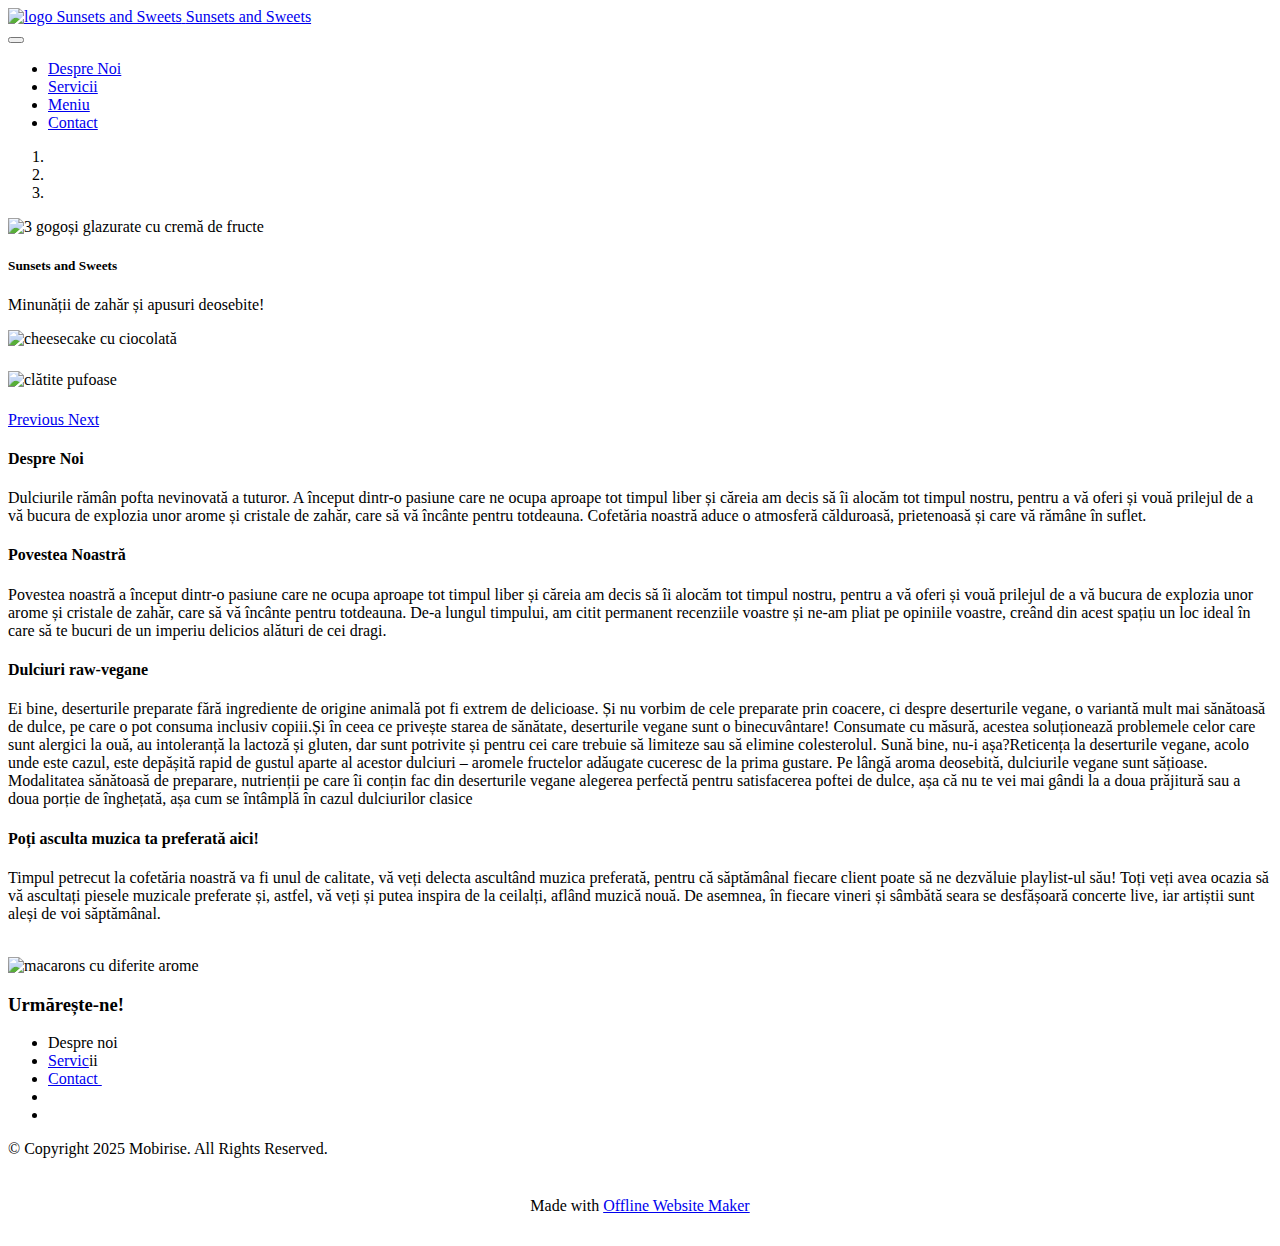
==== index.html @ 1d91d7eb "Add files via upload" ====
<!DOCTYPE html>
<html  >
<head>
  <!-- Site made with Mobirise Website Builder v5.7.4, https://mobirise.com -->
  <meta charset="UTF-8">
  <meta http-equiv="X-UA-Compatible" content="IE=edge">
  <meta name="generator" content="Mobirise v5.7.4, mobirise.com">
  <meta name="viewport" content="width=device-width, initial-scale=1, minimum-scale=1">
  <link rel="shortcut icon" href="assets/images/logo1-96x96.png" type="image/x-icon">
  <meta name="description" content="">
  
  
  <title>Despre noi</title>
  <link rel="stylesheet" href="assets/web/assets/mobirise-icons2/mobirise2.css">
  <link rel="stylesheet" href="assets/bootstrap/css/bootstrap.min.css">
  <link rel="stylesheet" href="assets/bootstrap/css/bootstrap-grid.min.css">
  <link rel="stylesheet" href="assets/bootstrap/css/bootstrap-reboot.min.css">
  <link rel="stylesheet" href="assets/dropdown/css/style.css">
  <link rel="stylesheet" href="assets/socicon/css/styles.css">
  <link rel="stylesheet" href="assets/theme/css/style.css">
  <link rel="preload" href="https://fonts.googleapis.com/css?family=Jost:100,200,300,400,500,600,700,800,900,100i,200i,300i,400i,500i,600i,700i,800i,900i&display=swap" as="style" onload="this.onload=null;this.rel='stylesheet'">
  <noscript><link rel="stylesheet" href="https://fonts.googleapis.com/css?family=Jost:100,200,300,400,500,600,700,800,900,100i,200i,300i,400i,500i,600i,700i,800i,900i&display=swap"></noscript>
  <link rel="preload" href="https://fonts.googleapis.com/css?family=Montserrat:100,200,300,400,500,600,700,800,900,100i,200i,300i,400i,500i,600i,700i,800i,900i&display=swap" as="style" onload="this.onload=null;this.rel='stylesheet'">
  <noscript><link rel="stylesheet" href="https://fonts.googleapis.com/css?family=Montserrat:100,200,300,400,500,600,700,800,900,100i,200i,300i,400i,500i,600i,700i,800i,900i&display=swap"></noscript>
  <link rel="preload" as="style" href="assets/mobirise/css/mbr-additional.css"><link rel="stylesheet" href="assets/mobirise/css/mbr-additional.css" type="text/css">

  
  
  
</head>
<body>
  
  <section data-bs-version="5.1" class="menu menu1 cid-ts4iaULDXA" once="menu" id="menu1-11">
    

    <nav class="navbar navbar-dropdown navbar-fixed-top navbar-expand-lg">
        <div class="container">
            <div class="navbar-brand">
                <span class="navbar-logo">
                    <a href="https://mobiri.se">
                        <img src="assets/images/logo1-96x96.png" alt="logo Sunsets and Sweets" style="height: 3rem;">
                    </a>
                </span>
                <span class="navbar-caption-wrap"><a class="navbar-caption text-black text-primary display-7" href="index.html">Sunsets and Sweets</a></span>
            </div>
            <button class="navbar-toggler" type="button" data-toggle="collapse" data-bs-toggle="collapse" data-target="#navbarSupportedContent" data-bs-target="#navbarSupportedContent" aria-controls="navbarNavAltMarkup" aria-expanded="false" aria-label="Toggle navigation">
                <div class="hamburger">
                    <span></span>
                    <span></span>
                    <span></span>
                    <span></span>
                </div>
            </button>
            <div class="collapse navbar-collapse" id="navbarSupportedContent">
                <ul class="navbar-nav nav-dropdown nav-right" data-app-modern-menu="true"><li class="nav-item"><a class="nav-link link text-black text-primary display-4" href="index.html">Despre Noi</a></li><li class="nav-item"><a class="nav-link link text-black text-primary display-4" href="page1.html">
                            Servicii</a></li>
                    <li class="nav-item"><a class="nav-link link text-black text-primary display-4" href="page2.html">Meniu</a>
                    </li><li class="nav-item"><a class="nav-link link text-black text-primary display-4" href="page3.html">Contact</a></li></ul>
                
                
            </div>
        </div>
    </nav>
</section>

<section data-bs-version="5.1" class="slider1 cid-ts3F5B920B" id="slider1-v">
    
    <div class="carousel slide" id="tsrfM731fV" data-interval="5000" data-bs-interval="5000">
        <ol class="carousel-indicators">
            <li data-slide-to="0" data-bs-slide-to="0" class="active" data-target="#tsrfM731fV" data-bs-target="#tsrfM731fV"></li>
            <li data-slide-to="1" data-bs-slide-to="1" data-target="#tsrfM731fV" data-bs-target="#tsrfM731fV"></li>
            <li data-slide-to="2" data-bs-slide-to="2" data-target="#tsrfM731fV" data-bs-target="#tsrfM731fV"></li>
        </ol>
        <div class="carousel-inner">
            <div class="carousel-item slider-image item active">
                <div class="item-wrapper">
                    <img class="d-block w-100" src="assets/images/delicious-donuts-1000x666.jpg" alt="3 gogoși glazurate cu cremă de fructe">
                    
                    <div class="carousel-caption">
                        <h5 class="mbr-section-subtitle mbr-fonts-style display-1">
                            <strong>Sunsets and Sweets</strong></h5>
                        <p class="mbr-section-text mbr-fonts-style display-7">Minunății de zahăr și apusuri deosebite!</p>
                    </div>
                </div>
            </div>
            <div class="carousel-item slider-image item">
                <div class="item-wrapper">
                    <img class="d-block w-100" src="assets/images/blur-cake-chocolate-1000x667.jpg" alt="cheesecake cu ciocolată">
                    
                    <div class="carousel-caption">
                        <h5 class="mbr-section-subtitle mbr-fonts-style display-5"></h5>
                        <p class="mbr-section-text mbr-fonts-style display-7"></p>
                    </div>
                </div>
            </div>
            <div class="carousel-item slider-image item">
                <div class="item-wrapper">
                    <img class="d-block w-100" src="assets/images/fluffy-1000x666.jpg" alt="clătite pufoase">
                    
                    <div class="carousel-caption">
                        <h5 class="mbr-section-subtitle mbr-fonts-style display-5"></h5>
                        <p class="mbr-section-text mbr-fonts-style display-7"></p>
                    </div>
                </div>
            </div>
        </div>
        <a class="carousel-control carousel-control-prev" role="button" data-slide="prev" data-bs-slide="prev" href="#tsrfM731fV">
            <span class="mobi-mbri mobi-mbri-arrow-prev" aria-hidden="true"></span>
            <span class="sr-only visually-hidden">Previous</span>
        </a>
        <a class="carousel-control carousel-control-next" role="button" data-slide="next" data-bs-slide="next" href="#tsrfM731fV">
            <span class="mobi-mbri mobi-mbri-arrow-next" aria-hidden="true"></span>
            <span class="sr-only visually-hidden">Next</span>
        </a>
    </div>
</section>

<section data-bs-version="5.1" class="content5 cid-trMrLpFaaz" id="content5-d">
    
    <div class="container">
        <div class="row justify-content-center">
            <div class="col-md-12 col-lg-10">
                
                <h4 class="mbr-section-subtitle mbr-fonts-style mb-4 display-2">Despre Noi</h4>
                <p class="mbr-text mbr-fonts-style display-7">Dulciurile rămân pofta nevinovată a tuturor. A început dintr-o pasiune care ne ocupa aproape tot timpul liber și căreia am decis să îi alocăm tot timpul nostru, pentru a vă oferi și vouă prilejul de a vă bucura de explozia unor arome și cristale de zahăr, care să vă încânte pentru totdeauna. Cofetăria noastră aduce o atmosferă călduroasă, prietenoasă și care vă rămâne în suflet.</p>
            </div>
        </div>
    </div>
</section>

<section data-bs-version="5.1" class="content5 cid-trMrMRvCfB" id="content5-e">
    
    <div class="container">
        <div class="row justify-content-center">
            <div class="col-md-12 col-lg-10">
                
                <h4 class="mbr-section-subtitle mbr-fonts-style mb-4 display-2">
                    Povestea Noastră</h4>
                <p class="mbr-text mbr-fonts-style display-7">Povestea noastră a început dintr-o pasiune care ne ocupa aproape tot timpul liber și căreia am decis să îi alocăm tot timpul nostru, pentru a vă oferi și vouă prilejul de a vă bucura de explozia unor arome și cristale de zahăr, care să vă încânte pentru totdeauna. De-a lungul timpului, am citit permanent recenziile voastre și ne-am pliat pe opiniile voastre, creând din acest spațiu un loc ideal în care să te bucuri de un imperiu delicios alături de cei dragi.</p>
            </div>
        </div>
    </div>
</section>

<section data-bs-version="5.1" class="content5 cid-trMth7dslS" id="content5-p">
    
    <div class="container">
        <div class="row justify-content-center">
            <div class="col-md-12 col-lg-10">
                
                <h4 class="mbr-section-subtitle mbr-fonts-style mb-4 display-2">
                    Dulciuri raw-vegane</h4>
                <p class="mbr-text mbr-fonts-style display-7">Ei bine, deserturile preparate fără ingrediente de origine animală pot fi extrem de delicioase. Și nu vorbim de cele preparate prin coacere, ci despre deserturile vegane, o variantă mult mai sănătoasă de dulce, pe care o pot consuma inclusiv copiii.Și în ceea ce privește starea de sănătate, deserturile vegane sunt o binecuvântare! Consumate cu măsură, acestea soluționează problemele celor care sunt alergici la ouă, au intoleranță la lactoză și gluten, dar sunt potrivite și pentru cei care trebuie să limiteze sau să elimine colesterolul. Sună bine, nu-i așa?Reticența la deserturile vegane, acolo unde este cazul, este depășită rapid de gustul aparte al acestor dulciuri – aromele fructelor adăugate cuceresc de la prima gustare. Pe lângă aroma deosebită, dulciurile vegane sunt sățioase. Modalitatea sănătoasă de preparare, nutrienții pe care îi conțin fac din deserturile vegane alegerea perfectă pentru satisfacerea poftei de dulce, așa că nu te vei mai gândi la a doua prăjitură sau a doua porție de înghețată, așa cum se întâmplă în cazul dulciurilor clasice</p>
            </div>
        </div>
    </div>
</section>

<section data-bs-version="5.1" class="content5 cid-trMtKQOLe1" id="content5-q">
    
    <div class="container">
        <div class="row justify-content-center">
            <div class="col-md-12 col-lg-10">
                
                <h4 class="mbr-section-subtitle mbr-fonts-style mb-4 display-2">
                    Poți asculta muzica ta preferată aici!</h4>
                <p class="mbr-text mbr-fonts-style display-7">Timpul petrecut la cofetăria noastră va fi unul de calitate, vă veți delecta ascultând muzica preferată, pentru că săptămânal fiecare client poate să ne dezvăluie playlist-ul său! Toți veți avea ocazia să vă ascultați piesele muzicale preferate și, astfel, vă veți și putea inspira de la ceilalți, aflând muzică nouă. De asemnea, în fiecare vineri și sâmbătă seara se desfășoară concerte live, iar artiștii sunt aleși de voi săptămânal.
<br>
<br></p>
            </div>
        </div>
    </div>
</section>

<section data-bs-version="5.1" class="image3 cid-trMrQrMtg1" id="image3-f">
    

    
    

    <div class="container">
        <div class="row justify-content-center">
            <div class="col-12 col-lg-10">
                <div class="image-wrapper">
                    <img src="assets/images/mbr.jpg" alt="macarons cu diferite arome ">
                    <p class="mbr-description mbr-fonts-style mt-2 align-center display-4"></p>
                </div>
            </div>
        </div>
    </div>
</section>

<section data-bs-version="5.1" class="share3 cid-trMpOIregk" id="share3-5">
    
     
    
    
    

    <div class="container">
        <div class="media-container-row">
            <div class="col-12">
                <h3 class="mbr-section-title align-center mb-3 mbr-fonts-style display-5">
                    <strong>Urmărește-ne!</strong>
                </h3>
                <div class="social-list align-center">
                   
                    <a class="iconfont-wrapper bg-facebook m-2 " target="_blank" href="https://mobiri.se">
                            <span class="socicon-facebook socicon"></span>
                        </a>
                        <a class="iconfont-wrapper bg-twitter m-2" href="https://mobiri.se" target="_blank">
                            <span class="socicon-twitter socicon"></span>
                        </a>
                        <a class="iconfont-wrapper bg-instagram m-2" href="https://mobiri.se" target="_blank">
                            <span class="socicon-instagram socicon"></span>
                        </a>
                        
                        
                        
                        
                        
                        
                        
                        
                </div>
            </div>
        </div>
    </div>
</section>

<section data-bs-version="5.1" class="footer3 cid-trMpQEcaLB" once="footers" id="footer3-6">

    

    

    <div class="container">
        <div class="media-container-row align-center mbr-white">
            <div class="row row-links">
                <ul class="foot-menu">
                    
                    
                    
                    
                    
                <li class="foot-menu-item mbr-fonts-style display-7">Despre noi</li><li class="foot-menu-item mbr-fonts-style display-7">
                        <a class="text-white" href="#" target="_blank">Servic</a>ii</li><li class="foot-menu-item mbr-fonts-style display-7">
                        <a class="text-white" href="#" target="_blank">Contact&nbsp;</a></li><li class="foot-menu-item mbr-fonts-style display-7"></li><li class="foot-menu-item mbr-fonts-style display-7"></li></ul>
            </div>
            <div class="row social-row">
                <div class="social-list align-right pb-2">
                    
                    
                    
                    
                    
                    
                <div class="soc-item">
                        <a href="https://twitter.com/mobirise" target="_blank">
                            <span class="socicon-twitter socicon mbr-iconfont mbr-iconfont-social"></span>
                        </a>
                    </div><div class="soc-item">
                        <a href="https://www.facebook.com/" target="_blank">
                            <span class="mbr-iconfont mbr-iconfont-social socicon-facebook socicon"></span>
                        </a>
                    </div><div class="soc-item">
                        <a href="https://www.youtube.com/" target="_blank">
                            <span class="mbr-iconfont mbr-iconfont-social socicon-youtube socicon"></span>
                        </a>
                    </div><div class="soc-item">
                        <a href="https://instagram.com/" target="_blank">
                            <span class="mbr-iconfont mbr-iconfont-social socicon-instagram socicon"></span>
                        </a>
                    </div><div class="soc-item">
                        <a href="https://plus.google.com/" target="_blank">
                            <span class="mbr-iconfont mbr-iconfont-social socicon-googleplus socicon"></span>
                        </a>
                    </div><div class="soc-item">
                        <a href="https://www.behance.net/" target="_blank">
                            <span class="mbr-iconfont mbr-iconfont-social socicon-behance socicon"></span>
                        </a>
                    </div></div>
            </div>
            <div class="row row-copirayt">
                <p class="mbr-text mb-0 mbr-fonts-style mbr-white align-center display-7">
                    © Copyright 2025 Mobirise. All Rights Reserved.
                </p>
            </div>
        </div>
    </div>
</section><section class="display-7" style="padding: 0;align-items: center;justify-content: center;flex-wrap: wrap;    align-content: center;display: flex;position: relative;height: 4rem;"><a href="https://mobiri.se/2928227" style="flex: 1 1;height: 4rem;position: absolute;width: 100%;z-index: 1;"><img alt="" style="height: 4rem;" src="[data-uri]"></a><p style="margin: 0;text-align: center;" class="display-7">Made with &#8204;</p><a style="z-index:1" href="https://mobirise.com/offline-website-builder.html">Offline Website Maker</a></section><script src="assets/bootstrap/js/bootstrap.bundle.min.js"></script>  <script src="assets/smoothscroll/smooth-scroll.js"></script>  <script src="assets/ytplayer/index.js"></script>  <script src="assets/dropdown/js/navbar-dropdown.js"></script>  <script src="assets/theme/js/script.js"></script>  
  
  
</body>
</html>
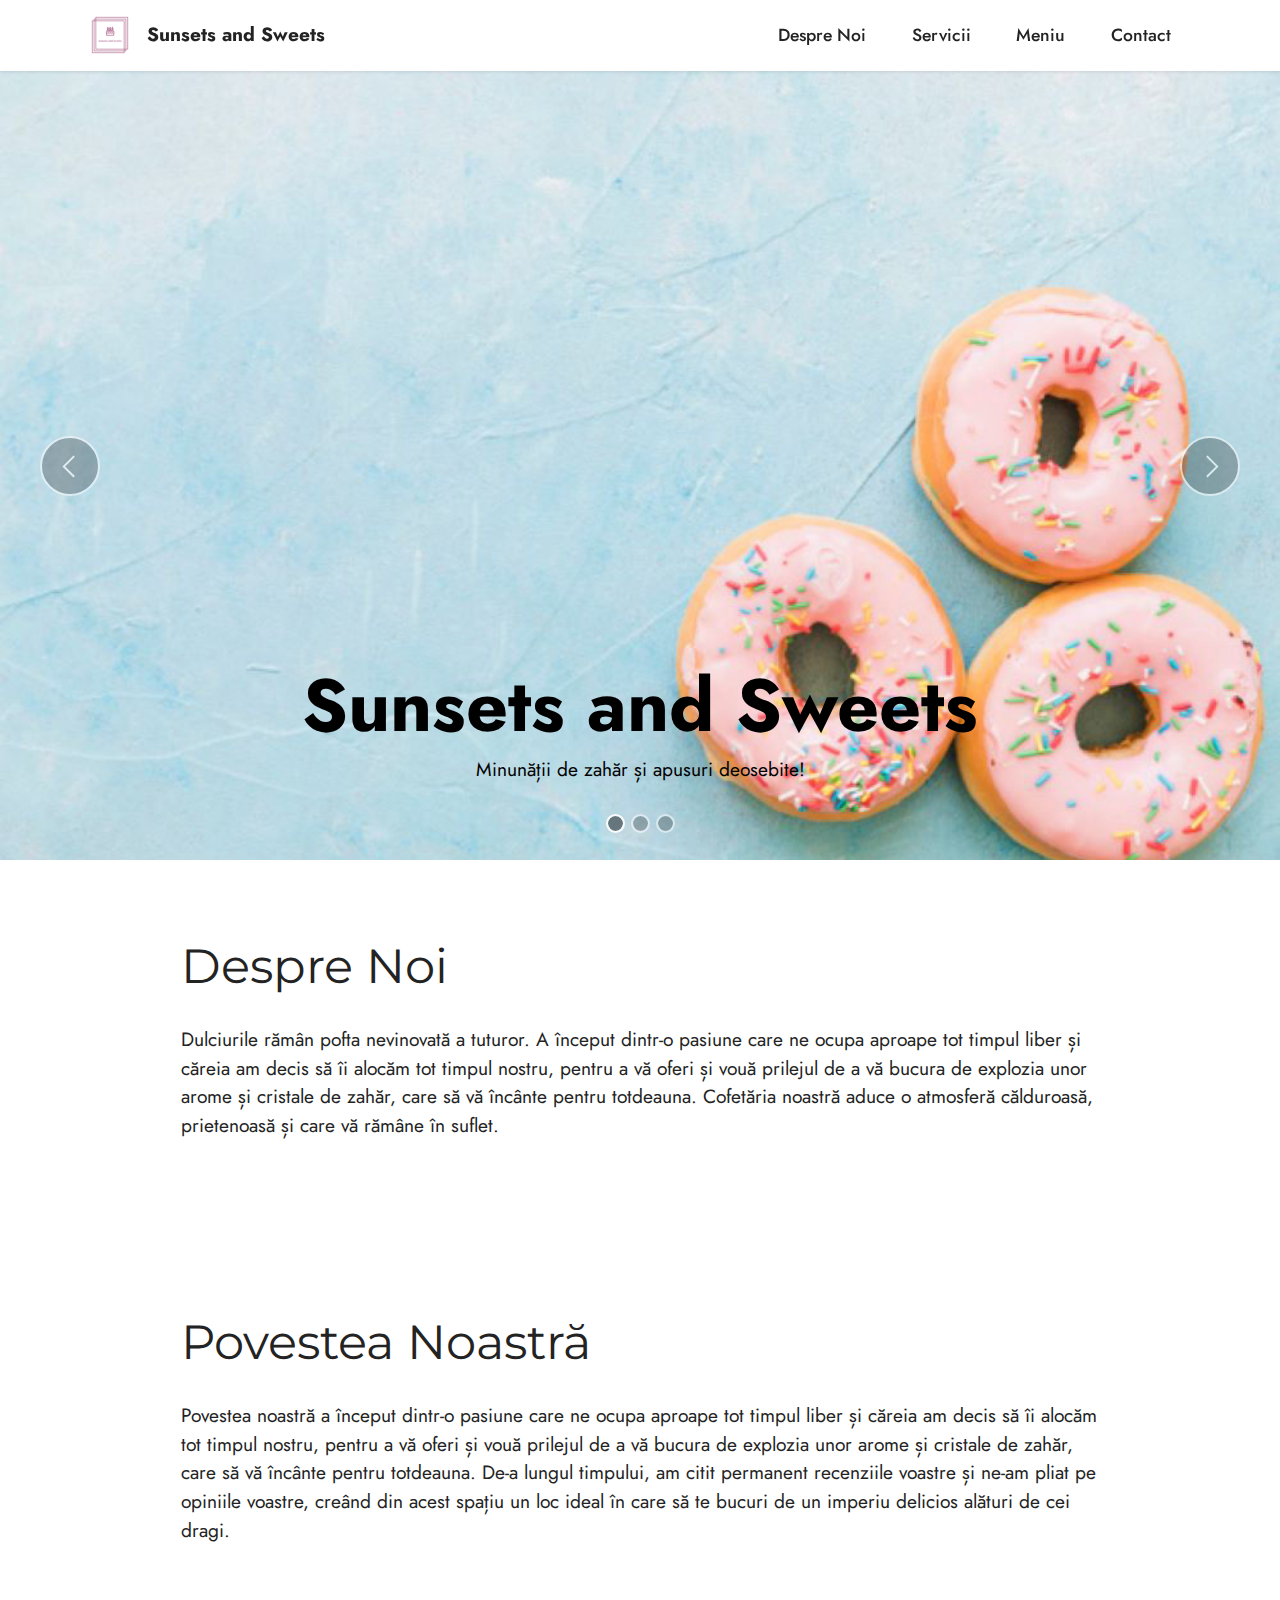
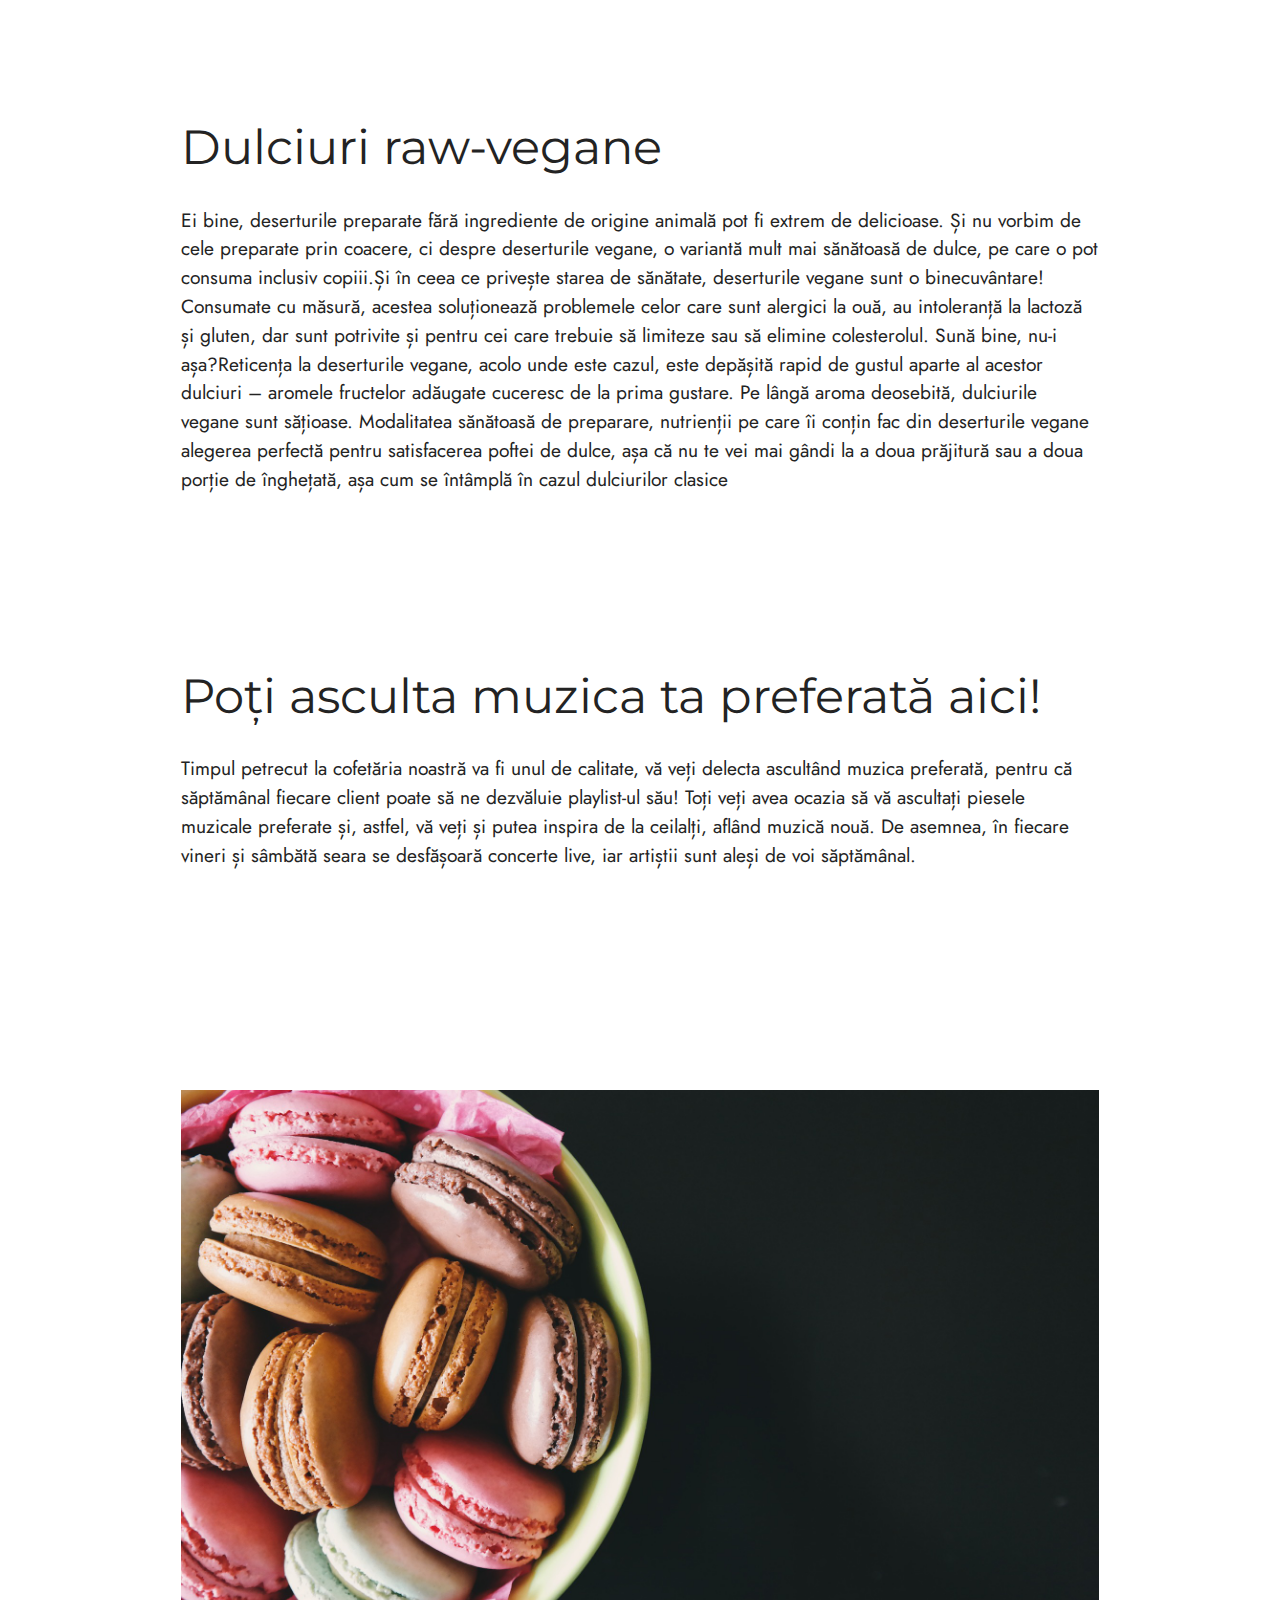
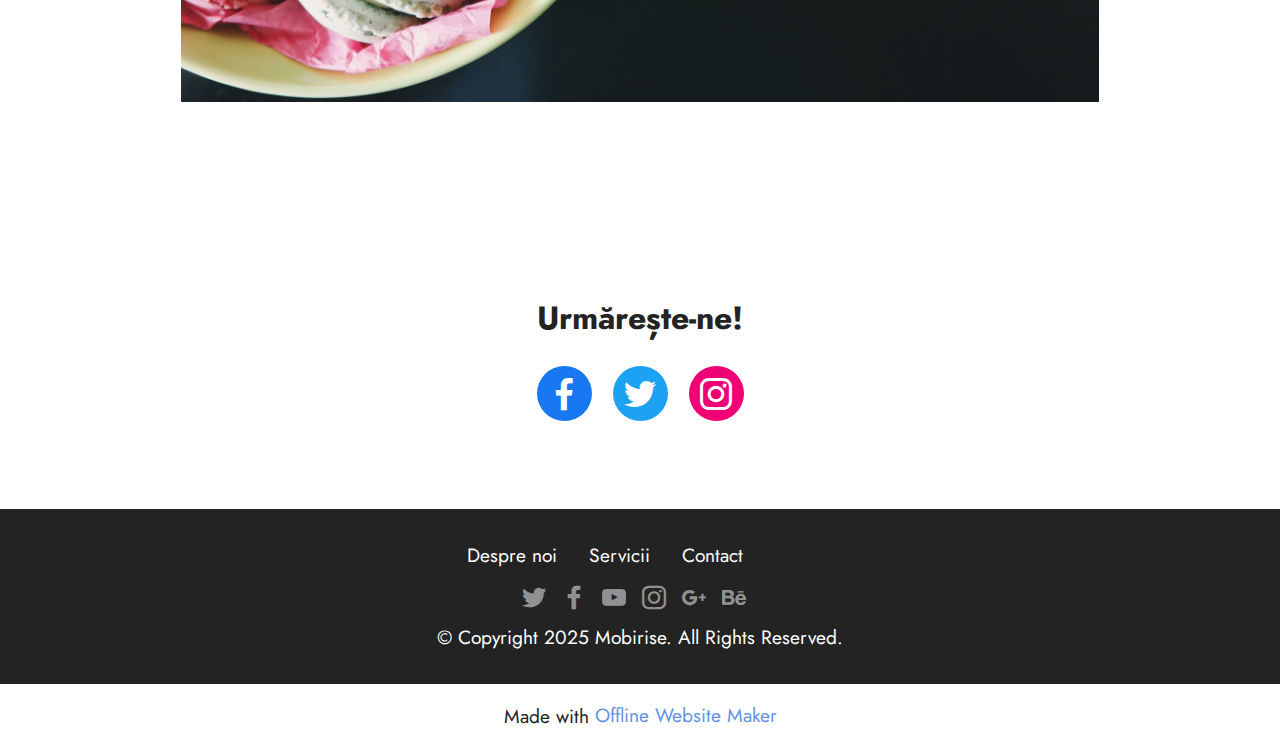
==== commit cb42518a: "Add files via upload" ====
--- a/index.html
+++ b/index.html
@@ -1,5 +1,5 @@
 <!DOCTYPE html>
-<html  >
+<html lang="ro"  >
 <head>
   <!-- Site made with Mobirise Website Builder v5.7.4, https://mobirise.com -->
   <meta charset="UTF-8">
--- a/assets/web/assets/mobirise-icons2/mobirise2.css
+++ b/assets/web/assets/mobirise-icons2/mobirise2.css
@@ -0,0 +1,498 @@
+@font-face {
+  font-family: 'Moririse2';
+  font-display: swap;
+  src:  url('mobirise2.eot?f2bix4');
+  src:  url('mobirise2.eot?f2bix4#iefix') format('embedded-opentype'),
+    url('mobirise2.ttf?f2bix4') format('truetype'),
+    url('mobirise2.woff?f2bix4') format('woff'),
+    url('mobirise2.svg?f2bix4#mobirise2') format('svg');
+  font-weight: normal;
+  font-style: normal;
+}
+
+[class^="mobi-"], [class*=" mobi-"] {
+  /* use !important to prevent issues with browser extensions that change fonts */
+  font-family: 'Moririse2' !important;
+  speak: none;
+  font-style: normal;
+  font-weight: normal;
+  font-variant: normal;
+  text-transform: none;
+  line-height: 1;
+
+  /* Better Font Rendering =========== */
+  -webkit-font-smoothing: antialiased;
+  -moz-osx-font-smoothing: grayscale;
+}
+
+.mobi-mbri-add-submenu:before {
+  content: "\e900";
+}
+.mobi-mbri-alert:before {
+  content: "\e901";
+}
+.mobi-mbri-align-center:before {
+  content: "\e902";
+}
+.mobi-mbri-align-justify:before {
+  content: "\e903";
+}
+.mobi-mbri-align-left:before {
+  content: "\e904";
+}
+.mobi-mbri-align-right:before {
+  content: "\e905";
+}
+.mobi-mbri-android:before {
+  content: "\e906";
+}
+.mobi-mbri-apple:before {
+  content: "\e907";
+}
+.mobi-mbri-arrow-down:before {
+  content: "\e908";
+}
+.mobi-mbri-arrow-next:before {
+  content: "\e909";
+}
+.mobi-mbri-arrow-prev:before {
+  content: "\e90a";
+}
+.mobi-mbri-arrow-up:before {
+  content: "\e90b";
+}
+.mobi-mbri-bold:before {
+  content: "\e90c";
+}
+.mobi-mbri-bookmark:before {
+  content: "\e90d";
+}
+.mobi-mbri-bootstrap:before {
+  content: "\e90e";
+}
+.mobi-mbri-briefcase:before {
+  content: "\e90f";
+}
+.mobi-mbri-browse:before {
+  content: "\e910";
+}
+.mobi-mbri-bulleted-list:before {
+  content: "\e911";
+}
+.mobi-mbri-calendar:before {
+  content: "\e912";
+}
+.mobi-mbri-camera:before {
+  content: "\e913";
+}
+.mobi-mbri-cart-add:before {
+  content: "\e914";
+}
+.mobi-mbri-cart-full:before {
+  content: "\e915";
+}
+.mobi-mbri-cash:before {
+  content: "\e916";
+}
+.mobi-mbri-change-style:before {
+  content: "\e917";
+}
+.mobi-mbri-chat:before {
+  content: "\e918";
+}
+.mobi-mbri-clock:before {
+  content: "\e919";
+}
+.mobi-mbri-close:before {
+  content: "\e91a";
+}
+.mobi-mbri-cloud:before {
+  content: "\e91b";
+}
+.mobi-mbri-code:before {
+  content: "\e91c";
+}
+.mobi-mbri-contact-form:before {
+  content: "\e91d";
+}
+.mobi-mbri-credit-card:before {
+  content: "\e91e";
+}
+.mobi-mbri-cursor-click:before {
+  content: "\e91f";
+}
+.mobi-mbri-cust-feedback:before {
+  content: "\e920";
+}
+.mobi-mbri-database:before {
+  content: "\e921";
+}
+.mobi-mbri-delivery:before {
+  content: "\e922";
+}
+.mobi-mbri-desktop:before {
+  content: "\e923";
+}
+.mobi-mbri-devices:before {
+  content: "\e924";
+}
+.mobi-mbri-down:before {
+  content: "\e925";
+}
+.mobi-mbri-download-2:before {
+  content: "\e926";
+}
+.mobi-mbri-download:before {
+  content: "\e927";
+}
+.mobi-mbri-drag-n-drop-2:before {
+  content: "\e928";
+}
+.mobi-mbri-drag-n-drop:before {
+  content: "\e929";
+}
+.mobi-mbri-edit-2:before {
+  content: "\e92a";
+}
+.mobi-mbri-edit:before {
+  content: "\e92b";
+}
+.mobi-mbri-error:before {
+  content: "\e92c";
+}
+.mobi-mbri-extension:before {
+  content: "\e92d";
+}
+.mobi-mbri-features:before {
+  content: "\e92e";
+}
+.mobi-mbri-file:before {
+  content: "\e92f";
+}
+.mobi-mbri-flag:before {
+  content: "\e930";
+}
+.mobi-mbri-folder:before {
+  content: "\e931";
+}
+.mobi-mbri-gift:before {
+  content: "\e932";
+}
+.mobi-mbri-github:before {
+  content: "\e933";
+}
+.mobi-mbri-globe-2:before {
+  content: "\e934";
+}
+.mobi-mbri-globe:before {
+  content: "\e935";
+}
+.mobi-mbri-growing-chart:before {
+  content: "\e936";
+}
+.mobi-mbri-hearth:before {
+  content: "\e937";
+}
+.mobi-mbri-help:before {
+  content: "\e938";
+}
+.mobi-mbri-home:before {
+  content: "\e939";
+}
+.mobi-mbri-hot-cup:before {
+  content: "\e93a";
+}
+.mobi-mbri-idea:before {
+  content: "\e93b";
+}
+.mobi-mbri-image-gallery:before {
+  content: "\e93c";
+}
+.mobi-mbri-image-slider:before {
+  content: "\e93d";
+}
+.mobi-mbri-info:before {
+  content: "\e93e";
+}
+.mobi-mbri-italic:before {
+  content: "\e93f";
+}
+.mobi-mbri-key:before {
+  content: "\e940";
+}
+.mobi-mbri-laptop:before {
+  content: "\e941";
+}
+.mobi-mbri-layers:before {
+  content: "\e942";
+}
+.mobi-mbri-left-right:before {
+  content: "\e943";
+}
+.mobi-mbri-left:before {
+  content: "\e944";
+}
+.mobi-mbri-letter:before {
+  content: "\e945";
+}
+.mobi-mbri-like:before {
+  content: "\e946";
+}
+.mobi-mbri-link:before {
+  content: "\e947";
+}
+.mobi-mbri-lock:before {
+  content: "\e948";
+}
+.mobi-mbri-login:before {
+  content: "\e949";
+}
+.mobi-mbri-logout:before {
+  content: "\e94a";
+}
+.mobi-mbri-magic-stick:before {
+  content: "\e94b";
+}
+.mobi-mbri-map-pin:before {
+  content: "\e94c";
+}
+.mobi-mbri-menu:before {
+  content: "\e94d";
+}
+.mobi-mbri-mobile-2:before {
+  content: "\e94e";
+}
+.mobi-mbri-mobile-horizontal:before {
+  content: "\e94f";
+}
+.mobi-mbri-mobile:before {
+  content: "\e950";
+}
+.mobi-mbri-mobirise:before {
+  content: "\e951";
+}
+.mobi-mbri-more-horizontal:before {
+  content: "\e952";
+}
+.mobi-mbri-more-vertical:before {
+  content: "\e953";
+}
+.mobi-mbri-music:before {
+  content: "\e954";
+}
+.mobi-mbri-new-file:before {
+  content: "\e955";
+}
+.mobi-mbri-numbered-list:before {
+  content: "\e956";
+}
+.mobi-mbri-opened-folder:before {
+  content: "\e957";
+}
+.mobi-mbri-pages:before {
+  content: "\e958";
+}
+.mobi-mbri-paper-plane:before {
+  content: "\e959";
+}
+.mobi-mbri-paperclip:before {
+  content: "\e95a";
+}
+.mobi-mbri-phone:before {
+  content: "\e95b";
+}
+.mobi-mbri-photo:before {
+  content: "\e95c";
+}
+.mobi-mbri-photos:before {
+  content: "\e95d";
+}
+.mobi-mbri-pin:before {
+  content: "\e95e";
+}
+.mobi-mbri-play:before {
+  content: "\e95f";
+}
+.mobi-mbri-plus:before {
+  content: "\e960";
+}
+.mobi-mbri-preview:before {
+  content: "\e961";
+}
+.mobi-mbri-print:before {
+  content: "\e962";
+}
+.mobi-mbri-protect:before {
+  content: "\e963";
+}
+.mobi-mbri-question:before {
+  content: "\e964";
+}
+.mobi-mbri-quote-left:before {
+  content: "\e965";
+}
+.mobi-mbri-quote-right:before {
+  content: "\e966";
+}
+.mobi-mbri-redo:before {
+  content: "\e967";
+}
+.mobi-mbri-refresh:before {
+  content: "\e968";
+}
+.mobi-mbri-responsive-2:before {
+  content: "\e969";
+}
+.mobi-mbri-responsive:before {
+  content: "\e96a";
+}
+.mobi-mbri-right:before {
+  content: "\e96b";
+}
+.mobi-mbri-rocket:before {
+  content: "\e96c";
+}
+.mobi-mbri-sad-face:before {
+  content: "\e96d";
+}
+.mobi-mbri-sale:before {
+  content: "\e96e";
+}
+.mobi-mbri-save:before {
+  content: "\e96f";
+}
+.mobi-mbri-search:before {
+  content: "\e970";
+}
+.mobi-mbri-setting-2:before {
+  content: "\e971";
+}
+.mobi-mbri-setting-3:before {
+  content: "\e972";
+}
+.mobi-mbri-setting:before {
+  content: "\e973";
+}
+.mobi-mbri-share:before {
+  content: "\e974";
+}
+.mobi-mbri-shopping-bag:before {
+  content: "\e975";
+}
+.mobi-mbri-shopping-basket:before {
+  content: "\e976";
+}
+.mobi-mbri-shopping-cart:before {
+  content: "\e977";
+}
+.mobi-mbri-sites:before {
+  content: "\e978";
+}
+.mobi-mbri-smile-face:before {
+  content: "\e979";
+}
+.mobi-mbri-speed:before {
+  content: "\e97a";
+}
+.mobi-mbri-star:before {
+  content: "\e97b";
+}
+.mobi-mbri-success:before {
+  content: "\e97c";
+}
+.mobi-mbri-sun:before {
+  content: "\e97d";
+}
+.mobi-mbri-sun2:before {
+  content: "\e97e";
+}
+.mobi-mbri-tablet-vertical:before {
+  content: "\e97f";
+}
+.mobi-mbri-tablet:before {
+  content: "\e980";
+}
+.mobi-mbri-target:before {
+  content: "\e981";
+}
+.mobi-mbri-timer:before {
+  content: "\e982";
+}
+.mobi-mbri-to-ftp:before {
+  content: "\e983";
+}
+.mobi-mbri-to-local-drive:before {
+  content: "\e984";
+}
+.mobi-mbri-touch-swipe:before {
+  content: "\e985";
+}
+.mobi-mbri-touch:before {
+  content: "\e986";
+}
+.mobi-mbri-trash:before {
+  content: "\e987";
+}
+.mobi-mbri-underline:before {
+  content: "\e988";
+}
+.mobi-mbri-undo:before {
+  content: "\e989";
+}
+.mobi-mbri-unlink:before {
+  content: "\e98a";
+}
+.mobi-mbri-unlock:before {
+  content: "\e98b";
+}
+.mobi-mbri-up-down:before {
+  content: "\e98c";
+}
+.mobi-mbri-up:before {
+  content: "\e98d";
+}
+.mobi-mbri-update:before {
+  content: "\e98e";
+}
+.mobi-mbri-upload-2:before {
+  content: "\e98f";
+}
+.mobi-mbri-upload:before {
+  content: "\e990";
+}
+.mobi-mbri-user-2:before {
+  content: "\e991";
+}
+.mobi-mbri-user:before {
+  content: "\e992";
+}
+.mobi-mbri-users:before {
+  content: "\e993";
+}
+.mobi-mbri-video-play:before {
+  content: "\e994";
+}
+.mobi-mbri-video:before {
+  content: "\e995";
+}
+.mobi-mbri-watch:before {
+  content: "\e996";
+}
+.mobi-mbri-website-theme-2:before {
+  content: "\e997";
+}
+.mobi-mbri-website-theme:before {
+  content: "\e998";
+}
+.mobi-mbri-wifi:before {
+  content: "\e999";
+}
+.mobi-mbri-windows:before {
+  content: "\e99a";
+}
+.mobi-mbri-zoom-in:before {
+  content: "\e99b";
+}
+.mobi-mbri-zoom-out:before {
+  content: "\e99c";
+}
--- a/assets/dropdown/css/style.css
+++ b/assets/dropdown/css/style.css
@@ -0,0 +1,265 @@
+.navbar-dropdown {
+  left: 0;
+  padding: 0;
+  position: absolute;
+  right: 0;
+  top: 0;
+  transition: all 0.45s ease;
+  z-index: 1030;
+  background: #282828; }
+  .navbar-dropdown .navbar-logo {
+    margin-right: 0.8rem;
+    transition: margin 0.3s ease-in-out;
+    vertical-align: middle; }
+    .navbar-dropdown .navbar-logo img {
+      height: 3.125rem;
+      transition: all 0.3s ease-in-out; }
+    .navbar-dropdown .navbar-logo.mbr-iconfont {
+      font-size: 3.125rem;
+      line-height: 3.125rem; }
+  .navbar-dropdown .navbar-caption {
+    font-weight: 700;
+    white-space: normal;
+    vertical-align: -4px;
+    line-height: 3.125rem !important; }
+    .navbar-dropdown .navbar-caption, .navbar-dropdown .navbar-caption:hover {
+      color: inherit;
+      text-decoration: none; }
+  .navbar-dropdown .mbr-iconfont + .navbar-caption {
+    vertical-align: -1px; }
+  .navbar-dropdown.navbar-fixed-top {
+    position: fixed; }
+  .navbar-dropdown .navbar-brand span {
+    vertical-align: -4px; }
+  .navbar-dropdown.bg-color.transparent {
+    background: none; }
+  .navbar-dropdown.navbar-short .navbar-brand {
+    padding: 0.625rem 0; }
+    .navbar-dropdown.navbar-short .navbar-brand span {
+      vertical-align: -1px; }
+  .navbar-dropdown.navbar-short .navbar-caption {
+    line-height: 2.375rem !important;
+    vertical-align: -2px; }
+  .navbar-dropdown.navbar-short .navbar-logo {
+    margin-right: 0.5rem; }
+    .navbar-dropdown.navbar-short .navbar-logo img {
+      height: 2.375rem; }
+    .navbar-dropdown.navbar-short .navbar-logo.mbr-iconfont {
+      font-size: 2.375rem;
+      line-height: 2.375rem; }
+  .navbar-dropdown.navbar-short .mbr-table-cell {
+    height: 3.625rem; }
+  .navbar-dropdown .navbar-close {
+    left: 0.6875rem;
+    position: fixed;
+    top: 0.75rem;
+    z-index: 1000; }
+  .navbar-dropdown .hamburger-icon {
+    content: "";
+    display: inline-block;
+    vertical-align: middle;
+    width: 16px;
+    -webkit-box-shadow: 0 -6px 0 1px #282828,0 0 0 1px #282828,0 6px 0 1px #282828;
+    -moz-box-shadow: 0 -6px 0 1px #282828,0 0 0 1px #282828,0 6px 0 1px #282828;
+    box-shadow: 0 -6px 0 1px #282828,0 0 0 1px #282828,0 6px 0 1px #282828; }
+
+.dropdown-menu .dropdown-toggle[data-toggle="dropdown-submenu"]::after {
+  border-bottom: 0.35em solid transparent;
+  border-left: 0.35em solid;
+  border-right: 0;
+  border-top: 0.35em solid transparent;
+  margin-left: 0.3rem; }
+
+.dropdown-menu .dropdown-item:focus {
+  outline: 0; }
+
+.nav-dropdown {
+  font-size: 0.75rem;
+  font-weight: 500;
+  height: auto !important; }
+  .nav-dropdown .nav-btn {
+    padding-left: 1rem; }
+  .nav-dropdown .link {
+    margin: .667em 1.667em;
+    font-weight: 500;
+    padding: 0;
+    transition: color .2s ease-in-out; }
+    .nav-dropdown .link.dropdown-toggle {
+      margin-right: 2.583em; }
+      .nav-dropdown .link.dropdown-toggle::after {
+        margin-left: .25rem;
+        border-top: 0.35em solid;
+        border-right: 0.35em solid transparent;
+        border-left: 0.35em solid transparent;
+        border-bottom: 0; }
+      .nav-dropdown .link.dropdown-toggle[aria-expanded="true"] {
+        margin: 0;
+        padding: 0.667em 3.263em  0.667em 1.667em; }
+  .nav-dropdown .link::after,
+  .nav-dropdown .dropdown-item::after {
+    color: inherit; }
+  .nav-dropdown .btn {
+    font-size: 0.75rem;
+    font-weight: 700;
+    letter-spacing: 0;
+    margin-bottom: 0;
+    padding-left: 1.25rem;
+    padding-right: 1.25rem; }
+  .nav-dropdown .dropdown-menu {
+    border-radius: 0;
+    border: 0;
+    left: 0;
+    margin: 0;
+    padding-bottom: 1.25rem;
+    padding-top: 1.25rem;
+    position: relative; }
+  .nav-dropdown .dropdown-submenu {
+    margin-left: 0.125rem;
+    top: 0; }
+  .nav-dropdown .dropdown-item {
+    font-weight: 500;
+    line-height: 2;
+    padding: 0.3846em 4.615em 0.3846em 1.5385em;
+    position: relative;
+    transition: color .2s ease-in-out, background-color .2s ease-in-out; }
+    .nav-dropdown .dropdown-item::after {
+      margin-top: -0.3077em;
+      position: absolute;
+      right: 1.1538em;
+      top: 50%; }
+    .nav-dropdown .dropdown-item:focus, .nav-dropdown .dropdown-item:hover {
+      background: none; }
+
+@media (max-width: 767px) {
+  .nav-dropdown.navbar-toggleable-sm {
+    bottom: 0;
+    display: none;
+    left: 0;
+    overflow-x: hidden;
+    position: fixed;
+    top: 0;
+    transform: translateX(-100%);
+    -ms-transform: translateX(-100%);
+    -webkit-transform: translateX(-100%);
+    width: 18.75rem;
+    z-index: 999; } }
+.nav-dropdown.navbar-toggleable-xl {
+  bottom: 0;
+  display: none;
+  left: 0;
+  overflow-x: hidden;
+  position: fixed;
+  top: 0;
+  transform: translateX(-100%);
+  -ms-transform: translateX(-100%);
+  -webkit-transform: translateX(-100%);
+  width: 18.75rem;
+  z-index: 999; }
+
+.nav-dropdown-sm {
+  display: block !important;
+  overflow-x: hidden;
+  overflow: auto;
+  padding-top: 3.875rem; }
+  .nav-dropdown-sm::after {
+    content: "";
+    display: block;
+    height: 3rem;
+    width: 100%; }
+  .nav-dropdown-sm.collapse.in ~ .navbar-close {
+    display: block !important; }
+  .nav-dropdown-sm.collapsing, .nav-dropdown-sm.collapse.in {
+    transform: translateX(0);
+    -ms-transform: translateX(0);
+    -webkit-transform: translateX(0);
+    transition: all 0.25s ease-out;
+    -webkit-transition: all 0.25s ease-out;
+    background: #282828; }
+  .nav-dropdown-sm.collapsing[aria-expanded="false"] {
+    transform: translateX(-100%);
+    -ms-transform: translateX(-100%);
+    -webkit-transform: translateX(-100%); }
+  .nav-dropdown-sm .nav-item {
+    display: block;
+    margin-left: 0 !important;
+    padding-left: 0; }
+  .nav-dropdown-sm .link,
+  .nav-dropdown-sm .dropdown-item {
+    border-top: 1px dotted rgba(255, 255, 255, 0.1);
+    font-size: 0.8125rem;
+    line-height: 1.6;
+    margin: 0 !important;
+    padding: 0.875rem 2.4rem 0.875rem 1.5625rem !important;
+    position: relative;
+    white-space: normal; }
+    .nav-dropdown-sm .link:focus, .nav-dropdown-sm .link:hover,
+    .nav-dropdown-sm .dropdown-item:focus,
+    .nav-dropdown-sm .dropdown-item:hover {
+      background: rgba(0, 0, 0, 0.2) !important;
+      color: #c0a375; }
+  .nav-dropdown-sm .nav-btn {
+    position: relative;
+    padding: 1.5625rem 1.5625rem 0 1.5625rem; }
+    .nav-dropdown-sm .nav-btn::before {
+      border-top: 1px dotted rgba(255, 255, 255, 0.1);
+      content: "";
+      left: 0;
+      position: absolute;
+      top: 0;
+      width: 100%; }
+    .nav-dropdown-sm .nav-btn + .nav-btn {
+      padding-top: 0.625rem; }
+      .nav-dropdown-sm .nav-btn + .nav-btn::before {
+        display: none; }
+  .nav-dropdown-sm .btn {
+    padding: 0.625rem 0; }
+  .nav-dropdown-sm .dropdown-toggle[data-toggle="dropdown-submenu"]::after {
+    margin-left: .25rem;
+    border-top: 0.35em solid;
+    border-right: 0.35em solid transparent;
+    border-left: 0.35em solid transparent;
+    border-bottom: 0; }
+  .nav-dropdown-sm .dropdown-toggle[data-toggle="dropdown-submenu"][aria-expanded="true"]::after {
+    border-top: 0;
+    border-right: 0.35em solid transparent;
+    border-left: 0.35em solid transparent;
+    border-bottom: 0.35em solid; }
+  .nav-dropdown-sm .dropdown-menu {
+    margin: 0;
+    padding: 0;
+    position: relative;
+    top: 0;
+    left: 0;
+    width: 100%;
+    border: 0;
+    float: none;
+    border-radius: 0;
+    background: none; }
+  .nav-dropdown-sm .dropdown-submenu {
+    left: 100%;
+    margin-left: 0.125rem;
+    margin-top: -1.25rem;
+    top: 0; }
+
+.navbar-toggleable-sm .nav-dropdown .dropdown-menu {
+  position: absolute; }
+
+.navbar-toggleable-sm .nav-dropdown .dropdown-submenu {
+  left: 100%;
+  margin-left: 0.125rem;
+  margin-top: -1.25rem;
+  top: 0; }
+
+.navbar-toggleable-sm.opened .nav-dropdown .dropdown-menu {
+  position: relative; }
+
+.navbar-toggleable-sm.opened .nav-dropdown .dropdown-submenu {
+  left: 0;
+  margin-left: 00rem;
+  margin-top: 0rem;
+  top: 0; }
+
+.is-builder .nav-dropdown.collapsing {
+  transition: none !important; }
+
+
--- a/assets/socicon/css/styles.css
+++ b/assets/socicon/css/styles.css
@@ -0,0 +1,934 @@
+@charset "UTF-8";
+
+@font-face {
+  font-family: 'Socicon';
+  src:  url('../fonts/socicon.eot');
+  src:  url('../fonts/socicon.eot?#iefix') format('embedded-opentype'),
+    url('../fonts/socicon.woff2') format('woff2'),
+    url('../fonts/socicon.ttf') format('truetype'),
+    url('../fonts/socicon.woff') format('woff'),
+    url('../fonts/socicon.svg#socicon') format('svg');
+  font-weight: normal;
+  font-style: normal;
+  font-display: swap;
+}
+
+[data-icon]:before {
+  font-family: "socicon" !important;
+  content: attr(data-icon);
+  font-style: normal !important;
+  font-weight: normal !important;
+  font-variant: normal !important;
+  text-transform: none !important;
+  speak: none;
+  line-height: 1;
+  -webkit-font-smoothing: antialiased;
+  -moz-osx-font-smoothing: grayscale;
+}
+
+[class^="socicon-"], [class*=" socicon-"] {
+  /* use !important to prevent issues with browser extensions that change fonts */
+  font-family: 'Socicon' !important;
+  speak: none;
+  font-style: normal;
+  font-weight: normal;
+  font-variant: normal;
+  text-transform: none;
+  line-height: 1;
+
+  /* Better Font Rendering =========== */
+  -webkit-font-smoothing: antialiased;
+  -moz-osx-font-smoothing: grayscale;
+}
+
+.socicon-eitaa:before {
+  content: "\e97c";
+}
+.socicon-soroush:before {
+  content: "\e97d";
+}
+.socicon-bale:before {
+  content: "\e97e";
+}
+.socicon-zazzle:before {
+  content: "\e97b";
+}
+.socicon-society6:before {
+  content: "\e97a";
+}
+.socicon-redbubble:before {
+  content: "\e979";
+}
+.socicon-avvo:before {
+  content: "\e978";
+}
+.socicon-stitcher:before {
+  content: "\e977";
+}
+.socicon-googlehangouts:before {
+  content: "\e974";
+}
+.socicon-dlive:before {
+  content: "\e975";
+}
+.socicon-vsco:before {
+  content: "\e976";
+}
+.socicon-flipboard:before {
+  content: "\e973";
+}
+.socicon-ubuntu:before {
+  content: "\e958";
+}
+.socicon-artstation:before {
+  content: "\e959";
+}
+.socicon-invision:before {
+  content: "\e95a";
+}
+.socicon-torial:before {
+  content: "\e95b";
+}
+.socicon-collectorz:before {
+  content: "\e95c";
+}
+.socicon-seenthis:before {
+  content: "\e95d";
+}
+.socicon-googleplaymusic:before {
+  content: "\e95e";
+}
+.socicon-debian:before {
+  content: "\e95f";
+}
+.socicon-filmfreeway:before {
+  content: "\e960";
+}
+.socicon-gnome:before {
+  content: "\e961";
+}
+.socicon-itchio:before {
+  content: "\e962";
+}
+.socicon-jamendo:before {
+  content: "\e963";
+}
+.socicon-mix:before {
+  content: "\e964";
+}
+.socicon-sharepoint:before {
+  content: "\e965";
+}
+.socicon-tinder:before {
+  content: "\e966";
+}
+.socicon-windguru:before {
+  content: "\e967";
+}
+.socicon-cdbaby:before {
+  content: "\e968";
+}
+.socicon-elementaryos:before {
+  content: "\e969";
+}
+.socicon-stage32:before {
+  content: "\e96a";
+}
+.socicon-tiktok:before {
+  content: "\e96b";
+}
+.socicon-gitter:before {
+  content: "\e96c";
+}
+.socicon-letterboxd:before {
+  content: "\e96d";
+}
+.socicon-threema:before {
+  content: "\e96e";
+}
+.socicon-splice:before {
+  content: "\e96f";
+}
+.socicon-metapop:before {
+  content: "\e970";
+}
+.socicon-naver:before {
+  content: "\e971";
+}
+.socicon-remote:before {
+  content: "\e972";
+}
+.socicon-internet:before {
+  content: "\e957";
+}
+.socicon-moddb:before {
+  content: "\e94b";
+}
+.socicon-indiedb:before {
+  content: "\e94c";
+}
+.socicon-traxsource:before {
+  content: "\e94d";
+}
+.socicon-gamefor:before {
+  content: "\e94e";
+}
+.socicon-pixiv:before {
+  content: "\e94f";
+}
+.socicon-myanimelist:before {
+  content: "\e950";
+}
+.socicon-blackberry:before {
+  content: "\e951";
+}
+.socicon-wickr:before {
+  content: "\e952";
+}
+.socicon-spip:before {
+  content: "\e953";
+}
+.socicon-napster:before {
+  content: "\e954";
+}
+.socicon-beatport:before {
+  content: "\e955";
+}
+.socicon-hackerone:before {
+  content: "\e956";
+}
+.socicon-hackernews:before {
+  content: "\e946";
+}
+.socicon-smashwords:before {
+  content: "\e947";
+}
+.socicon-kobo:before {
+  content: "\e948";
+}
+.socicon-bookbub:before {
+  content: "\e949";
+}
+.socicon-mailru:before {
+  content: "\e94a";
+}
+.socicon-gitlab:before {
+  content: "\e945";
+}
+.socicon-instructables:before {
+  content: "\e944";
+}
+.socicon-portfolio:before {
+  content: "\e943";
+}
+.socicon-codered:before {
+  content: "\e940";
+}
+.socicon-origin:before {
+  content: "\e941";
+}
+.socicon-nextdoor:before {
+  content: "\e942";
+}
+.socicon-udemy:before {
+  content: "\e93f";
+}
+.socicon-livemaster:before {
+  content: "\e93e";
+}
+.socicon-crunchbase:before {
+  content: "\e93b";
+}
+.socicon-homefy:before {
+  content: "\e93c";
+}
+.socicon-calendly:before {
+  content: "\e93d";
+}
+.socicon-realtor:before {
+  content: "\e90f";
+}
+.socicon-tidal:before {
+  content: "\e910";
+}
+.socicon-qobuz:before {
+  content: "\e911";
+}
+.socicon-natgeo:before {
+  content: "\e912";
+}
+.socicon-mastodon:before {
+  content: "\e913";
+}
+.socicon-unsplash:before {
+  content: "\e914";
+}
+.socicon-homeadvisor:before {
+  content: "\e915";
+}
+.socicon-angieslist:before {
+  content: "\e916";
+}
+.socicon-codepen:before {
+  content: "\e917";
+}
+.socicon-slack:before {
+  content: "\e918";
+}
+.socicon-openaigym:before {
+  content: "\e919";
+}
+.socicon-logmein:before {
+  content: "\e91a";
+}
+.socicon-fiverr:before {
+  content: "\e91b";
+}
+.socicon-gotomeeting:before {
+  content: "\e91c";
+}
+.socicon-aliexpress:before {
+  content: "\e91d";
+}
+.socicon-guru:before {
+  content: "\e91e";
+}
+.socicon-appstore:before {
+  content: "\e91f";
+}
+.socicon-homes:before {
+  content: "\e920";
+}
+.socicon-zoom:before {
+  content: "\e921";
+}
+.socicon-alibaba:before {
+  content: "\e922";
+}
+.socicon-craigslist:before {
+  content: "\e923";
+}
+.socicon-wix:before {
+  content: "\e924";
+}
+.socicon-redfin:before {
+  content: "\e925";
+}
+.socicon-googlecalendar:before {
+  content: "\e926";
+}
+.socicon-shopify:before {
+  content: "\e927";
+}
+.socicon-freelancer:before {
+  content: "\e928";
+}
+.socicon-seedrs:before {
+  content: "\e929";
+}
+.socicon-bing:before {
+  content: "\e92a";
+}
+.socicon-doodle:before {
+  content: "\e92b";
+}
+.socicon-bonanza:before {
+  content: "\e92c";
+}
+.socicon-squarespace:before {
+  content: "\e92d";
+}
+.socicon-toptal:before {
+  content: "\e92e";
+}
+.socicon-gust:before {
+  content: "\e92f";
+}
+.socicon-ask:before {
+  content: "\e930";
+}
+.socicon-trulia:before {
+  content: "\e931";
+}
+.socicon-loomly:before {
+  content: "\e932";
+}
+.socicon-ghost:before {
+  content: "\e933";
+}
+.socicon-upwork:before {
+  content: "\e934";
+}
+.socicon-fundable:before {
+  content: "\e935";
+}
+.socicon-booking:before {
+  content: "\e936";
+}
+.socicon-googlemaps:before {
+  content: "\e937";
+}
+.socicon-zillow:before {
+  content: "\e938";
+}
+.socicon-niconico:before {
+  content: "\e939";
+}
+.socicon-toneden:before {
+  content: "\e93a";
+}
+.socicon-augment:before {
+  content: "\e908";
+}
+.socicon-bitbucket:before {
+  content: "\e909";
+}
+.socicon-fyuse:before {
+  content: "\e90a";
+}
+.socicon-yt-gaming:before {
+  content: "\e90b";
+}
+.socicon-sketchfab:before {
+  content: "\e90c";
+}
+.socicon-mobcrush:before {
+  content: "\e90d";
+}
+.socicon-microsoft:before {
+  content: "\e90e";
+}
+.socicon-pandora:before {
+  content: "\e907";
+}
+.socicon-messenger:before {
+  content: "\e906";
+}
+.socicon-gamewisp:before {
+  content: "\e905";
+}
+.socicon-bloglovin:before {
+  content: "\e904";
+}
+.socicon-tunein:before {
+  content: "\e903";
+}
+.socicon-gamejolt:before {
+  content: "\e901";
+}
+.socicon-trello:before {
+  content: "\e902";
+}
+.socicon-spreadshirt:before {
+  content: "\e900";
+}
+.socicon-500px:before {
+  content: "\e000";
+}
+.socicon-8tracks:before {
+  content: "\e001";
+}
+.socicon-airbnb:before {
+  content: "\e002";
+}
+.socicon-alliance:before {
+  content: "\e003";
+}
+.socicon-amazon:before {
+  content: "\e004";
+}
+.socicon-amplement:before {
+  content: "\e005";
+}
+.socicon-android:before {
+  content: "\e006";
+}
+.socicon-angellist:before {
+  content: "\e007";
+}
+.socicon-apple:before {
+  content: "\e008";
+}
+.socicon-appnet:before {
+  content: "\e009";
+}
+.socicon-baidu:before {
+  content: "\e00a";
+}
+.socicon-bandcamp:before {
+  content: "\e00b";
+}
+.socicon-battlenet:before {
+  content: "\e00c";
+}
+.socicon-mixer:before {
+  content: "\e00d";
+}
+.socicon-bebee:before {
+  content: "\e00e";
+}
+.socicon-bebo:before {
+  content: "\e00f";
+}
+.socicon-behance:before {
+  content: "\e010";
+}
+.socicon-blizzard:before {
+  content: "\e011";
+}
+.socicon-blogger:before {
+  content: "\e012";
+}
+.socicon-buffer:before {
+  content: "\e013";
+}
+.socicon-chrome:before {
+  content: "\e014";
+}
+.socicon-coderwall:before {
+  content: "\e015";
+}
+.socicon-curse:before {
+  content: "\e016";
+}
+.socicon-dailymotion:before {
+  content: "\e017";
+}
+.socicon-deezer:before {
+  content: "\e018";
+}
+.socicon-delicious:before {
+  content: "\e019";
+}
+.socicon-deviantart:before {
+  content: "\e01a";
+}
+.socicon-diablo:before {
+  content: "\e01b";
+}
+.socicon-digg:before {
+  content: "\e01c";
+}
+.socicon-discord:before {
+  content: "\e01d";
+}
+.socicon-disqus:before {
+  content: "\e01e";
+}
+.socicon-douban:before {
+  content: "\e01f";
+}
+.socicon-draugiem:before {
+  content: "\e020";
+}
+.socicon-dribbble:before {
+  content: "\e021";
+}
+.socicon-drupal:before {
+  content: "\e022";
+}
+.socicon-ebay:before {
+  content: "\e023";
+}
+.socicon-ello:before {
+  content: "\e024";
+}
+.socicon-endomodo:before {
+  content: "\e025";
+}
+.socicon-envato:before {
+  content: "\e026";
+}
+.socicon-etsy:before {
+  content: "\e027";
+}
+.socicon-facebook:before {
+  content: "\e028";
+}
+.socicon-feedburner:before {
+  content: "\e029";
+}
+.socicon-filmweb:before {
+  content: "\e02a";
+}
+.socicon-firefox:before {
+  content: "\e02b";
+}
+.socicon-flattr:before {
+  content: "\e02c";
+}
+.socicon-flickr:before {
+  content: "\e02d";
+}
+.socicon-formulr:before {
+  content: "\e02e";
+}
+.socicon-forrst:before {
+  content: "\e02f";
+}
+.socicon-foursquare:before {
+  content: "\e030";
+}
+.socicon-friendfeed:before {
+  content: "\e031";
+}
+.socicon-github:before {
+  content: "\e032";
+}
+.socicon-goodreads:before {
+  content: "\e033";
+}
+.socicon-google:before {
+  content: "\e034";
+}
+.socicon-googlescholar:before {
+  content: "\e035";
+}
+.socicon-googlegroups:before {
+  content: "\e036";
+}
+.socicon-googlephotos:before {
+  content: "\e037";
+}
+.socicon-googleplus:before {
+  content: "\e038";
+}
+.socicon-grooveshark:before {
+  content: "\e039";
+}
+.socicon-hackerrank:before {
+  content: "\e03a";
+}
+.socicon-hearthstone:before {
+  content: "\e03b";
+}
+.socicon-hellocoton:before {
+  content: "\e03c";
+}
+.socicon-heroes:before {
+  content: "\e03d";
+}
+.socicon-smashcast:before {
+  content: "\e03e";
+}
+.socicon-horde:before {
+  content: "\e03f";
+}
+.socicon-houzz:before {
+  content: "\e040";
+}
+.socicon-icq:before {
+  content: "\e041";
+}
+.socicon-identica:before {
+  content: "\e042";
+}
+.socicon-imdb:before {
+  content: "\e043";
+}
+.socicon-instagram:before {
+  content: "\e044";
+}
+.socicon-issuu:before {
+  content: "\e045";
+}
+.socicon-istock:before {
+  content: "\e046";
+}
+.socicon-itunes:before {
+  content: "\e047";
+}
+.socicon-keybase:before {
+  content: "\e048";
+}
+.socicon-lanyrd:before {
+  content: "\e049";
+}
+.socicon-lastfm:before {
+  content: "\e04a";
+}
+.socicon-line:before {
+  content: "\e04b";
+}
+.socicon-linkedin:before {
+  content: "\e04c";
+}
+.socicon-livejournal:before {
+  content: "\e04d";
+}
+.socicon-lyft:before {
+  content: "\e04e";
+}
+.socicon-macos:before {
+  content: "\e04f";
+}
+.socicon-mail:before {
+  content: "\e050";
+}
+.socicon-medium:before {
+  content: "\e051";
+}
+.socicon-meetup:before {
+  content: "\e052";
+}
+.socicon-mixcloud:before {
+  content: "\e053";
+}
+.socicon-modelmayhem:before {
+  content: "\e054";
+}
+.socicon-mumble:before {
+  content: "\e055";
+}
+.socicon-myspace:before {
+  content: "\e056";
+}
+.socicon-newsvine:before {
+  content: "\e057";
+}
+.socicon-nintendo:before {
+  content: "\e058";
+}
+.socicon-npm:before {
+  content: "\e059";
+}
+.socicon-odnoklassniki:before {
+  content: "\e05a";
+}
+.socicon-openid:before {
+  content: "\e05b";
+}
+.socicon-opera:before {
+  content: "\e05c";
+}
+.socicon-outlook:before {
+  content: "\e05d";
+}
+.socicon-overwatch:before {
+  content: "\e05e";
+}
+.socicon-patreon:before {
+  content: "\e05f";
+}
+.socicon-paypal:before {
+  content: "\e060";
+}
+.socicon-periscope:before {
+  content: "\e061";
+}
+.socicon-persona:before {
+  content: "\e062";
+}
+.socicon-pinterest:before {
+  content: "\e063";
+}
+.socicon-play:before {
+  content: "\e064";
+}
+.socicon-player:before {
+  content: "\e065";
+}
+.socicon-playstation:before {
+  content: "\e066";
+}
+.socicon-pocket:before {
+  content: "\e067";
+}
+.socicon-qq:before {
+  content: "\e068";
+}
+.socicon-quora:before {
+  content: "\e069";
+}
+.socicon-raidcall:before {
+  content: "\e06a";
+}
+.socicon-ravelry:before {
+  content: "\e06b";
+}
+.socicon-reddit:before {
+  content: "\e06c";
+}
+.socicon-renren:before {
+  content: "\e06d";
+}
+.socicon-researchgate:before {
+  content: "\e06e";
+}
+.socicon-residentadvisor:before {
+  content: "\e06f";
+}
+.socicon-reverbnation:before {
+  content: "\e070";
+}
+.socicon-rss:before {
+  content: "\e071";
+}
+.socicon-sharethis:before {
+  content: "\e072";
+}
+.socicon-skype:before {
+  content: "\e073";
+}
+.socicon-slideshare:before {
+  content: "\e074";
+}
+.socicon-smugmug:before {
+  content: "\e075";
+}
+.socicon-snapchat:before {
+  content: "\e076";
+}
+.socicon-songkick:before {
+  content: "\e077";
+}
+.socicon-soundcloud:before {
+  content: "\e078";
+}
+.socicon-spotify:before {
+  content: "\e079";
+}
+.socicon-stackexchange:before {
+  content: "\e07a";
+}
+.socicon-stackoverflow:before {
+  content: "\e07b";
+}
+.socicon-starcraft:before {
+  content: "\e07c";
+}
+.socicon-stayfriends:before {
+  content: "\e07d";
+}
+.socicon-steam:before {
+  content: "\e07e";
+}
+.socicon-storehouse:before {
+  content: "\e07f";
+}
+.socicon-strava:before {
+  content: "\e080";
+}
+.socicon-streamjar:before {
+  content: "\e081";
+}
+.socicon-stumbleupon:before {
+  content: "\e082";
+}
+.socicon-swarm:before {
+  content: "\e083";
+}
+.socicon-teamspeak:before {
+  content: "\e084";
+}
+.socicon-teamviewer:before {
+  content: "\e085";
+}
+.socicon-technorati:before {
+  content: "\e086";
+}
+.socicon-telegram:before {
+  content: "\e087";
+}
+.socicon-tripadvisor:before {
+  content: "\e088";
+}
+.socicon-tripit:before {
+  content: "\e089";
+}
+.socicon-triplej:before {
+  content: "\e08a";
+}
+.socicon-tumblr:before {
+  content: "\e08b";
+}
+.socicon-twitch:before {
+  content: "\e08c";
+}
+.socicon-twitter:before {
+  content: "\e08d";
+}
+.socicon-uber:before {
+  content: "\e08e";
+}
+.socicon-ventrilo:before {
+  content: "\e08f";
+}
+.socicon-viadeo:before {
+  content: "\e090";
+}
+.socicon-viber:before {
+  content: "\e091";
+}
+.socicon-viewbug:before {
+  content: "\e092";
+}
+.socicon-vimeo:before {
+  content: "\e093";
+}
+.socicon-vine:before {
+  content: "\e094";
+}
+.socicon-vkontakte:before {
+  content: "\e095";
+}
+.socicon-warcraft:before {
+  content: "\e096";
+}
+.socicon-wechat:before {
+  content: "\e097";
+}
+.socicon-weibo:before {
+  content: "\e098";
+}
+.socicon-whatsapp:before {
+  content: "\e099";
+}
+.socicon-wikipedia:before {
+  content: "\e09a";
+}
+.socicon-windows:before {
+  content: "\e09b";
+}
+.socicon-wordpress:before {
+  content: "\e09c";
+}
+.socicon-wykop:before {
+  content: "\e09d";
+}
+.socicon-xbox:before {
+  content: "\e09e";
+}
+.socicon-xing:before {
+  content: "\e09f";
+}
+.socicon-yahoo:before {
+  content: "\e0a0";
+}
+.socicon-yammer:before {
+  content: "\e0a1";
+}
+.socicon-yandex:before {
+  content: "\e0a2";
+}
+.socicon-yelp:before {
+  content: "\e0a3";
+}
+.socicon-younow:before {
+  content: "\e0a4";
+}
+.socicon-youtube:before {
+  content: "\e0a5";
+}
+.socicon-zapier:before {
+  content: "\e0a6";
+}
+.socicon-zerply:before {
+  content: "\e0a7";
+}
+.socicon-zomato:before {
+  content: "\e0a8";
+}
+.socicon-zynga:before {
+  content: "\e0a9";
+}
--- a/assets/theme/css/style.css
+++ b/assets/theme/css/style.css
@@ -0,0 +1,961 @@
+@charset "UTF-8";
+section {
+  background-color: #ffffff;
+}
+
+body {
+  font-style: normal;
+  line-height: 1.5;
+  font-weight: 400;
+  color: #232323;
+  position: relative;
+}
+
+button {
+  background-color: transparent;
+  border-color: transparent;
+}
+
+section,
+.container,
+.container-fluid {
+  position: relative;
+  word-wrap: break-word;
+}
+
+a.mbr-iconfont:hover {
+  text-decoration: none;
+}
+
+.article .lead p,
+.article .lead ul,
+.article .lead ol,
+.article .lead pre,
+.article .lead blockquote {
+  margin-bottom: 0;
+}
+
+a {
+  font-style: normal;
+  font-weight: 400;
+  cursor: pointer;
+}
+a, a:hover {
+  text-decoration: none;
+}
+
+.mbr-section-title {
+  font-style: normal;
+  line-height: 1.3;
+}
+
+.mbr-section-subtitle {
+  line-height: 1.3;
+}
+
+.mbr-text {
+  font-style: normal;
+  line-height: 1.7;
+}
+
+h1,
+h2,
+h3,
+h4,
+h5,
+h6,
+.display-1,
+.display-2,
+.display-4,
+.display-5,
+.display-7,
+span,
+p,
+a {
+  line-height: 1;
+  word-break: break-word;
+  word-wrap: break-word;
+  font-weight: 400;
+}
+
+b,
+strong {
+  font-weight: bold;
+}
+
+input:-webkit-autofill, input:-webkit-autofill:hover, input:-webkit-autofill:focus, input:-webkit-autofill:active {
+  transition-delay: 9999s;
+  -webkit-transition-property: background-color, color;
+  transition-property: background-color, color;
+}
+
+textarea[type=hidden] {
+  display: none;
+}
+
+section {
+  background-position: 50% 50%;
+  background-repeat: no-repeat;
+  background-size: cover;
+}
+section .mbr-background-video,
+section .mbr-background-video-preview {
+  position: absolute;
+  bottom: 0;
+  left: 0;
+  right: 0;
+  top: 0;
+}
+
+.hidden {
+  visibility: hidden;
+}
+
+.mbr-z-index20 {
+  z-index: 20;
+}
+
+/*! Base colors */
+.mbr-white {
+  color: #ffffff;
+}
+
+.mbr-black {
+  color: #111111;
+}
+
+.mbr-bg-white {
+  background-color: #ffffff;
+}
+
+.mbr-bg-black {
+  background-color: #000000;
+}
+
+/*! Text-aligns */
+.align-left {
+  text-align: left;
+}
+
+.align-center {
+  text-align: center;
+}
+
+.align-right {
+  text-align: right;
+}
+
+/*! Font-weight  */
+.mbr-light {
+  font-weight: 300;
+}
+
+.mbr-regular {
+  font-weight: 400;
+}
+
+.mbr-semibold {
+  font-weight: 500;
+}
+
+.mbr-bold {
+  font-weight: 700;
+}
+
+/*! Media  */
+.media-content {
+  flex-basis: 100%;
+}
+
+.media-container-row {
+  display: flex;
+  flex-direction: row;
+  flex-wrap: wrap;
+  justify-content: center;
+  align-content: center;
+  align-items: start;
+}
+.media-container-row .media-size-item {
+  width: 400px;
+}
+
+.media-container-column {
+  display: flex;
+  flex-direction: column;
+  flex-wrap: wrap;
+  justify-content: center;
+  align-content: center;
+  align-items: stretch;
+}
+.media-container-column > * {
+  width: 100%;
+}
+
+@media (min-width: 992px) {
+  .media-container-row {
+    flex-wrap: nowrap;
+  }
+}
+figure {
+  margin-bottom: 0;
+  overflow: hidden;
+}
+
+figure[mbr-media-size] {
+  transition: width 0.1s;
+}
+
+img,
+iframe {
+  display: block;
+  width: 100%;
+}
+
+.card {
+  background-color: transparent;
+  border: none;
+}
+
+.card-box {
+  width: 100%;
+}
+
+.card-img {
+  text-align: center;
+  flex-shrink: 0;
+  -webkit-flex-shrink: 0;
+}
+
+.media {
+  max-width: 100%;
+  margin: 0 auto;
+}
+
+.mbr-figure {
+  align-self: center;
+}
+
+.media-container > div {
+  max-width: 100%;
+}
+
+.mbr-figure img,
+.card-img img {
+  width: 100%;
+}
+
+@media (max-width: 991px) {
+  .media-size-item {
+    width: auto !important;
+  }
+
+  .media {
+    width: auto;
+  }
+
+  .mbr-figure {
+    width: 100% !important;
+  }
+}
+/*! Buttons */
+.mbr-section-btn {
+  margin-left: -0.6rem;
+  margin-right: -0.6rem;
+  font-size: 0;
+}
+
+.btn {
+  font-weight: 600;
+  border-width: 1px;
+  font-style: normal;
+  margin: 0.6rem 0.6rem;
+  white-space: normal;
+  transition: all 0.2s ease-in-out;
+  display: inline-flex;
+  align-items: center;
+  justify-content: center;
+  word-break: break-word;
+}
+
+.btn-sm {
+  font-weight: 600;
+  letter-spacing: 0px;
+  transition: all 0.3s ease-in-out;
+}
+
+.btn-md {
+  font-weight: 600;
+  letter-spacing: 0px;
+  transition: all 0.3s ease-in-out;
+}
+
+.btn-lg {
+  font-weight: 600;
+  letter-spacing: 0px;
+  transition: all 0.3s ease-in-out;
+}
+
+.btn-form {
+  margin: 0;
+}
+.btn-form:hover {
+  cursor: pointer;
+}
+
+nav .mbr-section-btn {
+  margin-left: 0rem;
+  margin-right: 0rem;
+}
+
+/*! Btn icon margin */
+.btn .mbr-iconfont,
+.btn.btn-sm .mbr-iconfont {
+  order: 1;
+  cursor: pointer;
+  margin-left: 0.5rem;
+  vertical-align: sub;
+}
+
+.btn.btn-md .mbr-iconfont,
+.btn.btn-md .mbr-iconfont {
+  margin-left: 0.8rem;
+}
+
+.mbr-regular {
+  font-weight: 400;
+}
+
+.mbr-semibold {
+  font-weight: 500;
+}
+
+.mbr-bold {
+  font-weight: 700;
+}
+
+[type=submit] {
+  -webkit-appearance: none;
+}
+
+/*! Full-screen */
+.mbr-fullscreen .mbr-overlay {
+  min-height: 100vh;
+}
+
+.mbr-fullscreen {
+  display: flex;
+  display: -moz-flex;
+  display: -ms-flex;
+  display: -o-flex;
+  align-items: center;
+  min-height: 100vh;
+  padding-top: 3rem;
+  padding-bottom: 3rem;
+}
+
+/*! Map */
+.map {
+  height: 25rem;
+  position: relative;
+}
+.map iframe {
+  width: 100%;
+  height: 100%;
+}
+
+/*! Scroll to top arrow */
+.mbr-arrow-up {
+  bottom: 25px;
+  right: 90px;
+  position: fixed;
+  text-align: right;
+  z-index: 5000;
+  color: #ffffff;
+  font-size: 22px;
+}
+
+.mbr-arrow-up a {
+  background: rgba(0, 0, 0, 0.2);
+  border-radius: 50%;
+  color: #fff;
+  display: inline-block;
+  height: 60px;
+  width: 60px;
+  border: 2px solid #fff;
+  outline-style: none !important;
+  position: relative;
+  text-decoration: none;
+  transition: all 0.3s ease-in-out;
+  cursor: pointer;
+  text-align: center;
+}
+.mbr-arrow-up a:hover {
+  background-color: rgba(0, 0, 0, 0.4);
+}
+.mbr-arrow-up a i {
+  line-height: 60px;
+}
+
+.mbr-arrow-up-icon {
+  display: block;
+  color: #fff;
+}
+
+.mbr-arrow-up-icon::before {
+  content: "›";
+  display: inline-block;
+  font-family: serif;
+  font-size: 22px;
+  line-height: 1;
+  font-style: normal;
+  position: relative;
+  top: 6px;
+  left: -4px;
+  transform: rotate(-90deg);
+}
+
+/*! Arrow Down */
+.mbr-arrow {
+  position: absolute;
+  bottom: 45px;
+  left: 50%;
+  width: 60px;
+  height: 60px;
+  cursor: pointer;
+  background-color: rgba(80, 80, 80, 0.5);
+  border-radius: 50%;
+  transform: translateX(-50%);
+}
+@media (max-width: 767px) {
+  .mbr-arrow {
+    display: none;
+  }
+}
+.mbr-arrow > a {
+  display: inline-block;
+  text-decoration: none;
+  outline-style: none;
+  -webkit-animation: arrowdown 1.7s ease-in-out infinite;
+          animation: arrowdown 1.7s ease-in-out infinite;
+  color: #ffffff;
+}
+.mbr-arrow > a > i {
+  position: absolute;
+  top: -2px;
+  left: 15px;
+  font-size: 2rem;
+}
+
+#scrollToTop a i::before {
+  content: "";
+  position: absolute;
+  display: block;
+  border-bottom: 2.5px solid #fff;
+  border-left: 2.5px solid #fff;
+  width: 27.8%;
+  height: 27.8%;
+  left: 50%;
+  top: 51%;
+  transform: translateY(-30%) translateX(-50%) rotate(135deg);
+}
+
+@keyframes arrowdown {
+  0% {
+    transform: translateY(0px);
+  }
+  50% {
+    transform: translateY(-5px);
+  }
+  100% {
+    transform: translateY(0px);
+  }
+}
+@-webkit-keyframes arrowdown {
+  0% {
+    transform: translateY(0px);
+  }
+  50% {
+    transform: translateY(-5px);
+  }
+  100% {
+    transform: translateY(0px);
+  }
+}
+@media (max-width: 500px) {
+  .mbr-arrow-up {
+    left: 0;
+    right: 0;
+    text-align: center;
+  }
+}
+/*Gradients animation*/
+@keyframes gradient-animation {
+  from {
+    background-position: 0% 100%;
+    -webkit-animation-timing-function: ease-in-out;
+            animation-timing-function: ease-in-out;
+  }
+  to {
+    background-position: 100% 0%;
+    -webkit-animation-timing-function: ease-in-out;
+            animation-timing-function: ease-in-out;
+  }
+}
+@-webkit-keyframes gradient-animation {
+  from {
+    background-position: 0% 100%;
+    -webkit-animation-timing-function: ease-in-out;
+            animation-timing-function: ease-in-out;
+  }
+  to {
+    background-position: 100% 0%;
+    -webkit-animation-timing-function: ease-in-out;
+            animation-timing-function: ease-in-out;
+  }
+}
+.bg-gradient {
+  background-size: 200% 200%;
+  animation: gradient-animation 5s infinite alternate;
+  -webkit-animation: gradient-animation 5s infinite alternate;
+}
+
+.menu .navbar-brand {
+  display: -webkit-flex;
+}
+.menu .navbar-brand span {
+  display: flex;
+  display: -webkit-flex;
+}
+.menu .navbar-brand .navbar-caption-wrap {
+  display: -webkit-flex;
+}
+.menu .navbar-brand .navbar-logo img {
+  display: -webkit-flex;
+  width: auto;
+}
+@media (min-width: 768px) and (max-width: 991px) {
+  .menu .navbar-toggleable-sm .navbar-nav {
+    display: -ms-flexbox;
+  }
+}
+@media (max-width: 991px) {
+  .menu .navbar-collapse {
+    max-height: 93.5vh;
+  }
+  .menu .navbar-collapse.show {
+    overflow: auto;
+  }
+}
+@media (min-width: 992px) {
+  .menu .navbar-nav.nav-dropdown {
+    display: -webkit-flex;
+  }
+  .menu .navbar-toggleable-sm .navbar-collapse {
+    display: -webkit-flex !important;
+  }
+  .menu .collapsed .navbar-collapse {
+    max-height: 93.5vh;
+  }
+  .menu .collapsed .navbar-collapse.show {
+    overflow: auto;
+  }
+}
+@media (max-width: 767px) {
+  .menu .navbar-collapse {
+    max-height: 80vh;
+  }
+}
+
+.nav-link .mbr-iconfont {
+  margin-right: 0.5rem;
+}
+
+.navbar {
+  display: -webkit-flex;
+  -webkit-flex-wrap: wrap;
+  -webkit-align-items: center;
+  -webkit-justify-content: space-between;
+}
+
+.navbar-collapse {
+  -webkit-flex-basis: 100%;
+  -webkit-flex-grow: 1;
+  -webkit-align-items: center;
+}
+
+.nav-dropdown .link {
+  padding: 0.667em 1.667em !important;
+  margin: 0 !important;
+}
+
+.nav {
+  display: -webkit-flex;
+  -webkit-flex-wrap: wrap;
+}
+
+.row {
+  display: -webkit-flex;
+  -webkit-flex-wrap: wrap;
+}
+
+.justify-content-center {
+  -webkit-justify-content: center;
+}
+
+.form-inline {
+  display: -webkit-flex;
+}
+
+.card-wrapper {
+  -webkit-flex: 1;
+}
+
+.carousel-control {
+  z-index: 10;
+  display: -webkit-flex;
+}
+
+.carousel-controls {
+  display: -webkit-flex;
+}
+
+.media {
+  display: -webkit-flex;
+}
+
+.form-group:focus {
+  outline: none;
+}
+
+.jq-selectbox__select {
+  padding: 7px 0;
+  position: relative;
+}
+
+.jq-selectbox__dropdown {
+  overflow: hidden;
+  border-radius: 10px;
+  position: absolute;
+  top: 100%;
+  left: 0 !important;
+  width: 100% !important;
+}
+
+.jq-selectbox__trigger-arrow {
+  right: 0;
+  transform: translateY(-50%);
+}
+
+.jq-selectbox li {
+  padding: 1.07em 0.5em;
+}
+
+input[type=range] {
+  padding-left: 0 !important;
+  padding-right: 0 !important;
+}
+
+.modal-dialog,
+.modal-content {
+  height: 100%;
+}
+
+.modal-dialog .carousel-inner {
+  height: calc(100vh - 1.75rem);
+}
+@media (max-width: 575px) {
+  .modal-dialog .carousel-inner {
+    height: calc(100vh - 1rem);
+  }
+}
+
+.carousel-item {
+  text-align: center;
+}
+
+.carousel-item img {
+  margin: auto;
+}
+
+.navbar-toggler {
+  align-self: flex-start;
+  padding: 0.25rem 0.75rem;
+  font-size: 1.25rem;
+  line-height: 1;
+  background: transparent;
+  border: 1px solid transparent;
+  border-radius: 0.25rem;
+}
+
+.navbar-toggler:focus,
+.navbar-toggler:hover {
+  text-decoration: none;
+  box-shadow: none;
+}
+
+.navbar-toggler-icon {
+  display: inline-block;
+  width: 1.5em;
+  height: 1.5em;
+  vertical-align: middle;
+  content: "";
+  background: no-repeat center center;
+  background-size: 100% 100%;
+}
+
+.navbar-toggler-left {
+  position: absolute;
+  left: 1rem;
+}
+
+.navbar-toggler-right {
+  position: absolute;
+  right: 1rem;
+}
+
+.card-img {
+  width: auto;
+}
+
+.menu .navbar.collapsed:not(.beta-menu) {
+  flex-direction: column;
+}
+
+.carousel-item.active,
+.carousel-item-next,
+.carousel-item-prev {
+  display: flex;
+}
+
+.note-air-layout .dropup .dropdown-menu,
+.note-air-layout .navbar-fixed-bottom .dropdown .dropdown-menu {
+  bottom: initial !important;
+}
+
+html,
+body {
+  height: auto;
+  min-height: 100vh;
+}
+
+.dropup .dropdown-toggle::after {
+  display: none;
+}
+
+.form-asterisk {
+  font-family: initial;
+  position: absolute;
+  top: -2px;
+  font-weight: normal;
+}
+
+.form-control-label {
+  position: relative;
+  cursor: pointer;
+  margin-bottom: 0.357em;
+  padding: 0;
+}
+
+.alert {
+  color: #ffffff;
+  border-radius: 0;
+  border: 0;
+  font-size: 1.1rem;
+  line-height: 1.5;
+  margin-bottom: 1.875rem;
+  padding: 1.25rem;
+  position: relative;
+  text-align: center;
+}
+.alert.alert-form::after {
+  background-color: inherit;
+  bottom: -7px;
+  content: "";
+  display: block;
+  height: 14px;
+  left: 50%;
+  margin-left: -7px;
+  position: absolute;
+  transform: rotate(45deg);
+  width: 14px;
+}
+
+.form-control {
+  background-color: #ffffff;
+  background-clip: border-box;
+  color: #232323;
+  line-height: 1rem !important;
+  height: auto;
+  padding: 0.6rem 1.2rem;
+  transition: border-color 0.25s ease 0s;
+  border: 1px solid transparent !important;
+  border-radius: 4px;
+  box-shadow: rgba(0, 0, 0, 0.07) 0px 1px 1px 0px, rgba(0, 0, 0, 0.07) 0px 1px 3px 0px, rgba(0, 0, 0, 0.03) 0px 0px 0px 1px;
+}
+.form-active .form-control:invalid {
+  border-color: red;
+}
+
+form .row {
+  margin-left: -0.6rem;
+  margin-right: -0.6rem;
+}
+form .row [class*=col] {
+  padding-left: 0.6rem;
+  padding-right: 0.6rem;
+}
+
+form .mbr-section-btn {
+  margin: 0;
+  padding-left: 0.6rem;
+  padding-right: 0.6rem;
+}
+
+form .btn {
+  display: flex;
+  padding: 0.6rem 1.2rem;
+  margin: 0;
+}
+
+form .form-check-input {
+  margin-top: 0.5;
+}
+
+textarea.form-control {
+  line-height: 1.5rem !important;
+}
+
+.form-group {
+  margin-bottom: 1.2rem;
+}
+
+.form-control,
+form .btn {
+  min-height: 48px;
+}
+
+.gdpr-block label span.textGDPR input[name=gdpr] {
+  top: 7px;
+}
+
+.form-control:focus {
+  box-shadow: none;
+}
+
+:focus {
+  outline: none;
+}
+
+.mbr-overlay {
+  background-color: #000;
+  bottom: 0;
+  left: 0;
+  opacity: 0.5;
+  position: absolute;
+  right: 0;
+  top: 0;
+  z-index: 0;
+  pointer-events: none;
+}
+
+blockquote {
+  font-style: italic;
+  padding: 3rem;
+  font-size: 1.09rem;
+  position: relative;
+  border-left: 3px solid;
+}
+
+ul,
+ol,
+pre,
+blockquote {
+  margin-bottom: 2.3125rem;
+}
+
+.mt-4 {
+  margin-top: 2rem !important;
+}
+
+.mb-4 {
+  margin-bottom: 2rem !important;
+}
+
+@media (min-width: 992px) {
+  .container {
+    padding-left: 16px;
+    padding-right: 16px;
+  }
+
+  .row {
+    margin-left: -16px;
+    margin-right: -16px;
+  }
+  .row > [class*=col] {
+    padding-left: 16px;
+    padding-right: 16px;
+  }
+}
+@media (min-width: 768px) {
+  .container-fluid {
+    padding-left: 32px;
+    padding-right: 32px;
+  }
+}
+@media (min-width: 768px) and (max-width: 991px) {
+  .mbr-container {
+    padding-left: 32px;
+    padding-right: 32px;
+  }
+}
+@media (max-width: 767px) {
+  .mbr-container {
+    padding-left: 16px;
+    padding-right: 16px;
+  }
+}
+.card-wrapper,
+.item-wrapper {
+  overflow: hidden;
+}
+
+.app-video-wrapper > img {
+  opacity: 1;
+}
+
+.item {
+  position: relative;
+}
+
+.dropdown-menu .dropdown-menu {
+  left: 100%;
+}
+
+.dropdown-item + .dropdown-menu {
+  display: none;
+}
+
+.dropdown-item:hover + .dropdown-menu,
+.dropdown-menu:hover {
+  display: block;
+}
+
+@media (min-aspect-ratio: 16/9) {
+  .mbr-video-foreground {
+    height: 300% !important;
+    top: -100% !important;
+  }
+}
+@media (max-aspect-ratio: 16/9) {
+  .mbr-video-foreground {
+    width: 300% !important;
+    left: -100% !important;
+  }
+}.engine {
+	position: absolute;
+	text-indent: -2400px;
+	text-align: center;
+	padding: 0;
+	top: 0;
+	left: -2400px;
+}--- a/assets/mobirise/css/mbr-additional.css
+++ b/assets/mobirise/css/mbr-additional.css
@@ -0,0 +1,3231 @@
+body {
+  font-family: Jost;
+}
+.display-1 {
+  font-family: 'Jost', sans-serif;
+  font-size: 4.6rem;
+  line-height: 1.1;
+}
+.display-1 > .mbr-iconfont {
+  font-size: 5.75rem;
+}
+.display-2 {
+  font-family: 'Montserrat', sans-serif;
+  font-size: 3rem;
+  line-height: 1.1;
+}
+.display-2 > .mbr-iconfont {
+  font-size: 3.75rem;
+}
+.display-4 {
+  font-family: 'Jost', sans-serif;
+  font-size: 1.1rem;
+  line-height: 1.5;
+}
+.display-4 > .mbr-iconfont {
+  font-size: 1.375rem;
+}
+.display-5 {
+  font-family: 'Jost', sans-serif;
+  font-size: 2rem;
+  line-height: 1.5;
+}
+.display-5 > .mbr-iconfont {
+  font-size: 2.5rem;
+}
+.display-7 {
+  font-family: 'Jost', sans-serif;
+  font-size: 1.2rem;
+  line-height: 1.5;
+}
+.display-7 > .mbr-iconfont {
+  font-size: 1.5rem;
+}
+/* ---- Fluid typography for mobile devices ---- */
+/* 1.4 - font scale ratio ( bootstrap == 1.42857 ) */
+/* 100vw - current viewport width */
+/* (48 - 20)  48 == 48rem == 768px, 20 == 20rem == 320px(minimal supported viewport) */
+/* 0.65 - min scale variable, may vary */
+@media (max-width: 992px) {
+  .display-1 {
+    font-size: 3.68rem;
+  }
+}
+@media (max-width: 768px) {
+  .display-1 {
+    font-size: 3.22rem;
+    font-size: calc( 2.26rem + (4.6 - 2.26) * ((100vw - 20rem) / (48 - 20)));
+    line-height: calc( 1.1 * (2.26rem + (4.6 - 2.26) * ((100vw - 20rem) / (48 - 20))));
+  }
+  .display-2 {
+    font-size: 2.4rem;
+    font-size: calc( 1.7rem + (3 - 1.7) * ((100vw - 20rem) / (48 - 20)));
+    line-height: calc( 1.3 * (1.7rem + (3 - 1.7) * ((100vw - 20rem) / (48 - 20))));
+  }
+  .display-4 {
+    font-size: 0.88rem;
+    font-size: calc( 1.0350000000000001rem + (1.1 - 1.0350000000000001) * ((100vw - 20rem) / (48 - 20)));
+    line-height: calc( 1.4 * (1.0350000000000001rem + (1.1 - 1.0350000000000001) * ((100vw - 20rem) / (48 - 20))));
+  }
+  .display-5 {
+    font-size: 1.6rem;
+    font-size: calc( 1.35rem + (2 - 1.35) * ((100vw - 20rem) / (48 - 20)));
+    line-height: calc( 1.4 * (1.35rem + (2 - 1.35) * ((100vw - 20rem) / (48 - 20))));
+  }
+  .display-7 {
+    font-size: 0.96rem;
+    font-size: calc( 1.07rem + (1.2 - 1.07) * ((100vw - 20rem) / (48 - 20)));
+    line-height: calc( 1.4 * (1.07rem + (1.2 - 1.07) * ((100vw - 20rem) / (48 - 20))));
+  }
+}
+/* Buttons */
+.btn {
+  padding: 0.6rem 1.2rem;
+  border-radius: 4px;
+}
+.btn-sm {
+  padding: 0.6rem 1.2rem;
+  border-radius: 4px;
+}
+.btn-md {
+  padding: 0.6rem 1.2rem;
+  border-radius: 4px;
+}
+.btn-lg {
+  padding: 1rem 2.6rem;
+  border-radius: 4px;
+}
+.bg-primary {
+  background-color: #6592e6 !important;
+}
+.bg-success {
+  background-color: #40b0bf !important;
+}
+.bg-info {
+  background-color: #47b5ed !important;
+}
+.bg-warning {
+  background-color: #ffe161 !important;
+}
+.bg-danger {
+  background-color: #ff9966 !important;
+}
+.btn-primary,
+.btn-primary:active {
+  background-color: #6592e6 !important;
+  border-color: #6592e6 !important;
+  color: #ffffff !important;
+  box-shadow: 0 2px 2px 0 rgba(0, 0, 0, 0.2);
+}
+.btn-primary:hover,
+.btn-primary:focus,
+.btn-primary.focus,
+.btn-primary.active {
+  color: #ffffff !important;
+  background-color: #2260d2 !important;
+  border-color: #2260d2 !important;
+  box-shadow: 0 2px 5px 0 rgba(0, 0, 0, 0.2);
+}
+.btn-primary.disabled,
+.btn-primary:disabled {
+  color: #ffffff !important;
+  background-color: #2260d2 !important;
+  border-color: #2260d2 !important;
+}
+.btn-secondary,
+.btn-secondary:active {
+  background-color: #ff6666 !important;
+  border-color: #ff6666 !important;
+  color: #ffffff !important;
+  box-shadow: 0 2px 2px 0 rgba(0, 0, 0, 0.2);
+}
+.btn-secondary:hover,
+.btn-secondary:focus,
+.btn-secondary.focus,
+.btn-secondary.active {
+  color: #ffffff !important;
+  background-color: #ff0f0f !important;
+  border-color: #ff0f0f !important;
+  box-shadow: 0 2px 5px 0 rgba(0, 0, 0, 0.2);
+}
+.btn-secondary.disabled,
+.btn-secondary:disabled {
+  color: #ffffff !important;
+  background-color: #ff0f0f !important;
+  border-color: #ff0f0f !important;
+}
+.btn-info,
+.btn-info:active {
+  background-color: #47b5ed !important;
+  border-color: #47b5ed !important;
+  color: #ffffff !important;
+  box-shadow: 0 2px 2px 0 rgba(0, 0, 0, 0.2);
+}
+.btn-info:hover,
+.btn-info:focus,
+.btn-info.focus,
+.btn-info.active {
+  color: #ffffff !important;
+  background-color: #148cca !important;
+  border-color: #148cca !important;
+  box-shadow: 0 2px 5px 0 rgba(0, 0, 0, 0.2);
+}
+.btn-info.disabled,
+.btn-info:disabled {
+  color: #ffffff !important;
+  background-color: #148cca !important;
+  border-color: #148cca !important;
+}
+.btn-success,
+.btn-success:active {
+  background-color: #40b0bf !important;
+  border-color: #40b0bf !important;
+  color: #ffffff !important;
+  box-shadow: 0 2px 2px 0 rgba(0, 0, 0, 0.2);
+}
+.btn-success:hover,
+.btn-success:focus,
+.btn-success.focus,
+.btn-success.active {
+  color: #ffffff !important;
+  background-color: #2a747e !important;
+  border-color: #2a747e !important;
+  box-shadow: 0 2px 5px 0 rgba(0, 0, 0, 0.2);
+}
+.btn-success.disabled,
+.btn-success:disabled {
+  color: #ffffff !important;
+  background-color: #2a747e !important;
+  border-color: #2a747e !important;
+}
+.btn-warning,
+.btn-warning:active {
+  background-color: #ffe161 !important;
+  border-color: #ffe161 !important;
+  color: #614f00 !important;
+  box-shadow: 0 2px 2px 0 rgba(0, 0, 0, 0.2);
+}
+.btn-warning:hover,
+.btn-warning:focus,
+.btn-warning.focus,
+.btn-warning.active {
+  color: #0a0800 !important;
+  background-color: #ffd10a !important;
+  border-color: #ffd10a !important;
+  box-shadow: 0 2px 5px 0 rgba(0, 0, 0, 0.2);
+}
+.btn-warning.disabled,
+.btn-warning:disabled {
+  color: #614f00 !important;
+  background-color: #ffd10a !important;
+  border-color: #ffd10a !important;
+}
+.btn-danger,
+.btn-danger:active {
+  background-color: #ff9966 !important;
+  border-color: #ff9966 !important;
+  color: #ffffff !important;
+  box-shadow: 0 2px 2px 0 rgba(0, 0, 0, 0.2);
+}
+.btn-danger:hover,
+.btn-danger:focus,
+.btn-danger.focus,
+.btn-danger.active {
+  color: #ffffff !important;
+  background-color: #ff5f0f !important;
+  border-color: #ff5f0f !important;
+  box-shadow: 0 2px 5px 0 rgba(0, 0, 0, 0.2);
+}
+.btn-danger.disabled,
+.btn-danger:disabled {
+  color: #ffffff !important;
+  background-color: #ff5f0f !important;
+  border-color: #ff5f0f !important;
+}
+.btn-white,
+.btn-white:active {
+  background-color: #fafafa !important;
+  border-color: #fafafa !important;
+  color: #7a7a7a !important;
+  box-shadow: 0 2px 2px 0 rgba(0, 0, 0, 0.2);
+}
+.btn-white:hover,
+.btn-white:focus,
+.btn-white.focus,
+.btn-white.active {
+  color: #4f4f4f !important;
+  background-color: #cfcfcf !important;
+  border-color: #cfcfcf !important;
+  box-shadow: 0 2px 5px 0 rgba(0, 0, 0, 0.2);
+}
+.btn-white.disabled,
+.btn-white:disabled {
+  color: #7a7a7a !important;
+  background-color: #cfcfcf !important;
+  border-color: #cfcfcf !important;
+}
+.btn-black,
+.btn-black:active {
+  background-color: #232323 !important;
+  border-color: #232323 !important;
+  color: #ffffff !important;
+  box-shadow: 0 2px 2px 0 rgba(0, 0, 0, 0.2);
+}
+.btn-black:hover,
+.btn-black:focus,
+.btn-black.focus,
+.btn-black.active {
+  color: #ffffff !important;
+  background-color: #000000 !important;
+  border-color: #000000 !important;
+  box-shadow: 0 2px 5px 0 rgba(0, 0, 0, 0.2);
+}
+.btn-black.disabled,
+.btn-black:disabled {
+  color: #ffffff !important;
+  background-color: #000000 !important;
+  border-color: #000000 !important;
+}
+.btn-primary-outline,
+.btn-primary-outline:active {
+  background-color: transparent !important;
+  border-color: transparent;
+  color: #6592e6;
+}
+.btn-primary-outline:hover,
+.btn-primary-outline:focus,
+.btn-primary-outline.focus,
+.btn-primary-outline.active {
+  color: #2260d2 !important;
+  background-color: transparent!important;
+  border-color: transparent!important;
+  box-shadow: none!important;
+}
+.btn-primary-outline.disabled,
+.btn-primary-outline:disabled {
+  color: #ffffff !important;
+  background-color: #6592e6 !important;
+  border-color: #6592e6 !important;
+}
+.btn-secondary-outline,
+.btn-secondary-outline:active {
+  background-color: transparent !important;
+  border-color: transparent;
+  color: #ff6666;
+}
+.btn-secondary-outline:hover,
+.btn-secondary-outline:focus,
+.btn-secondary-outline.focus,
+.btn-secondary-outline.active {
+  color: #ff0f0f !important;
+  background-color: transparent!important;
+  border-color: transparent!important;
+  box-shadow: none!important;
+}
+.btn-secondary-outline.disabled,
+.btn-secondary-outline:disabled {
+  color: #ffffff !important;
+  background-color: #ff6666 !important;
+  border-color: #ff6666 !important;
+}
+.btn-info-outline,
+.btn-info-outline:active {
+  background-color: transparent !important;
+  border-color: transparent;
+  color: #47b5ed;
+}
+.btn-info-outline:hover,
+.btn-info-outline:focus,
+.btn-info-outline.focus,
+.btn-info-outline.active {
+  color: #148cca !important;
+  background-color: transparent!important;
+  border-color: transparent!important;
+  box-shadow: none!important;
+}
+.btn-info-outline.disabled,
+.btn-info-outline:disabled {
+  color: #ffffff !important;
+  background-color: #47b5ed !important;
+  border-color: #47b5ed !important;
+}
+.btn-success-outline,
+.btn-success-outline:active {
+  background-color: transparent !important;
+  border-color: transparent;
+  color: #40b0bf;
+}
+.btn-success-outline:hover,
+.btn-success-outline:focus,
+.btn-success-outline.focus,
+.btn-success-outline.active {
+  color: #2a747e !important;
+  background-color: transparent!important;
+  border-color: transparent!important;
+  box-shadow: none!important;
+}
+.btn-success-outline.disabled,
+.btn-success-outline:disabled {
+  color: #ffffff !important;
+  background-color: #40b0bf !important;
+  border-color: #40b0bf !important;
+}
+.btn-warning-outline,
+.btn-warning-outline:active {
+  background-color: transparent !important;
+  border-color: transparent;
+  color: #ffe161;
+}
+.btn-warning-outline:hover,
+.btn-warning-outline:focus,
+.btn-warning-outline.focus,
+.btn-warning-outline.active {
+  color: #ffd10a !important;
+  background-color: transparent!important;
+  border-color: transparent!important;
+  box-shadow: none!important;
+}
+.btn-warning-outline.disabled,
+.btn-warning-outline:disabled {
+  color: #614f00 !important;
+  background-color: #ffe161 !important;
+  border-color: #ffe161 !important;
+}
+.btn-danger-outline,
+.btn-danger-outline:active {
+  background-color: transparent !important;
+  border-color: transparent;
+  color: #ff9966;
+}
+.btn-danger-outline:hover,
+.btn-danger-outline:focus,
+.btn-danger-outline.focus,
+.btn-danger-outline.active {
+  color: #ff5f0f !important;
+  background-color: transparent!important;
+  border-color: transparent!important;
+  box-shadow: none!important;
+}
+.btn-danger-outline.disabled,
+.btn-danger-outline:disabled {
+  color: #ffffff !important;
+  background-color: #ff9966 !important;
+  border-color: #ff9966 !important;
+}
+.btn-black-outline,
+.btn-black-outline:active {
+  background-color: transparent !important;
+  border-color: transparent;
+  color: #232323;
+}
+.btn-black-outline:hover,
+.btn-black-outline:focus,
+.btn-black-outline.focus,
+.btn-black-outline.active {
+  color: #000000 !important;
+  background-color: transparent!important;
+  border-color: transparent!important;
+  box-shadow: none!important;
+}
+.btn-black-outline.disabled,
+.btn-black-outline:disabled {
+  color: #ffffff !important;
+  background-color: #232323 !important;
+  border-color: #232323 !important;
+}
+.btn-white-outline,
+.btn-white-outline:active {
+  background-color: transparent !important;
+  border-color: transparent;
+  color: #fafafa;
+}
+.btn-white-outline:hover,
+.btn-white-outline:focus,
+.btn-white-outline.focus,
+.btn-white-outline.active {
+  color: #cfcfcf !important;
+  background-color: transparent!important;
+  border-color: transparent!important;
+  box-shadow: none!important;
+}
+.btn-white-outline.disabled,
+.btn-white-outline:disabled {
+  color: #7a7a7a !important;
+  background-color: #fafafa !important;
+  border-color: #fafafa !important;
+}
+.text-primary {
+  color: #6592e6 !important;
+}
+.text-secondary {
+  color: #ff6666 !important;
+}
+.text-success {
+  color: #40b0bf !important;
+}
+.text-info {
+  color: #47b5ed !important;
+}
+.text-warning {
+  color: #ffe161 !important;
+}
+.text-danger {
+  color: #ff9966 !important;
+}
+.text-white {
+  color: #fafafa !important;
+}
+.text-black {
+  color: #232323 !important;
+}
+a.text-primary:hover,
+a.text-primary:focus,
+a.text-primary.active {
+  color: #205ac5 !important;
+}
+a.text-secondary:hover,
+a.text-secondary:focus,
+a.text-secondary.active {
+  color: #ff0000 !important;
+}
+a.text-success:hover,
+a.text-success:focus,
+a.text-success.active {
+  color: #266a73 !important;
+}
+a.text-info:hover,
+a.text-info:focus,
+a.text-info.active {
+  color: #1283bc !important;
+}
+a.text-warning:hover,
+a.text-warning:focus,
+a.text-warning.active {
+  color: #facb00 !important;
+}
+a.text-danger:hover,
+a.text-danger:focus,
+a.text-danger.active {
+  color: #ff5500 !important;
+}
+a.text-white:hover,
+a.text-white:focus,
+a.text-white.active {
+  color: #c7c7c7 !important;
+}
+a.text-black:hover,
+a.text-black:focus,
+a.text-black.active {
+  color: #000000 !important;
+}
+a[class*="text-"]:not(.nav-link):not(.dropdown-item):not([role]):not(.navbar-caption) {
+  position: relative;
+  background-image: transparent;
+  background-size: 10000px 2px;
+  background-repeat: no-repeat;
+  background-position: 0px 1.2em;
+  background-position: -10000px 1.2em;
+}
+a[class*="text-"]:not(.nav-link):not(.dropdown-item):not([role]):not(.navbar-caption):hover {
+  transition: background-position 2s ease-in-out;
+  background-image: linear-gradient(currentColor 50%, currentColor 50%);
+  background-position: 0px 1.2em;
+}
+.nav-tabs .nav-link.active {
+  color: #6592e6;
+}
+.nav-tabs .nav-link:not(.active) {
+  color: #232323;
+}
+.alert-success {
+  background-color: #70c770;
+}
+.alert-info {
+  background-color: #47b5ed;
+}
+.alert-warning {
+  background-color: #ffe161;
+}
+.alert-danger {
+  background-color: #ff9966;
+}
+.mbr-gallery-filter li.active .btn {
+  background-color: #6592e6;
+  border-color: #6592e6;
+  color: #ffffff;
+}
+.mbr-gallery-filter li.active .btn:focus {
+  box-shadow: none;
+}
+a,
+a:hover {
+  color: #6592e6;
+}
+.mbr-plan-header.bg-primary .mbr-plan-subtitle,
+.mbr-plan-header.bg-primary .mbr-plan-price-desc {
+  color: #ffffff;
+}
+.mbr-plan-header.bg-success .mbr-plan-subtitle,
+.mbr-plan-header.bg-success .mbr-plan-price-desc {
+  color: #a0d8df;
+}
+.mbr-plan-header.bg-info .mbr-plan-subtitle,
+.mbr-plan-header.bg-info .mbr-plan-price-desc {
+  color: #ffffff;
+}
+.mbr-plan-header.bg-warning .mbr-plan-subtitle,
+.mbr-plan-header.bg-warning .mbr-plan-price-desc {
+  color: #ffffff;
+}
+.mbr-plan-header.bg-danger .mbr-plan-subtitle,
+.mbr-plan-header.bg-danger .mbr-plan-price-desc {
+  color: #ffffff;
+}
+/* Scroll to top button*/
+.scrollToTop_wraper {
+  display: none;
+}
+.form-control {
+  font-family: 'Jost', sans-serif;
+  font-size: 1.1rem;
+  line-height: 1.5;
+  font-weight: 400;
+}
+.form-control > .mbr-iconfont {
+  font-size: 1.375rem;
+}
+.form-control:hover,
+.form-control:focus {
+  box-shadow: rgba(0, 0, 0, 0.07) 0px 1px 1px 0px, rgba(0, 0, 0, 0.07) 0px 1px 3px 0px, rgba(0, 0, 0, 0.03) 0px 0px 0px 1px;
+  border-color: #6592e6 !important;
+}
+.form-control:-webkit-input-placeholder {
+  font-family: 'Jost', sans-serif;
+  font-size: 1.1rem;
+  line-height: 1.5;
+  font-weight: 400;
+}
+.form-control:-webkit-input-placeholder > .mbr-iconfont {
+  font-size: 1.375rem;
+}
+blockquote {
+  border-color: #6592e6;
+}
+/* Forms */
+.jq-selectbox li:hover,
+.jq-selectbox li.selected {
+  background-color: #6592e6;
+  color: #ffffff;
+}
+.jq-number__spin {
+  transition: 0.25s ease;
+}
+.jq-number__spin:hover {
+  border-color: #6592e6;
+}
+.jq-selectbox .jq-selectbox__trigger-arrow,
+.jq-number__spin.minus:after,
+.jq-number__spin.plus:after {
+  transition: 0.4s;
+  border-top-color: #353535;
+  border-bottom-color: #353535;
+}
+.jq-selectbox:hover .jq-selectbox__trigger-arrow,
+.jq-number__spin.minus:hover:after,
+.jq-number__spin.plus:hover:after {
+  border-top-color: #6592e6;
+  border-bottom-color: #6592e6;
+}
+.xdsoft_datetimepicker .xdsoft_calendar td.xdsoft_default,
+.xdsoft_datetimepicker .xdsoft_calendar td.xdsoft_current,
+.xdsoft_datetimepicker .xdsoft_timepicker .xdsoft_time_box > div > div.xdsoft_current {
+  color: #ffffff !important;
+  background-color: #6592e6 !important;
+  box-shadow: none !important;
+}
+.xdsoft_datetimepicker .xdsoft_calendar td:hover,
+.xdsoft_datetimepicker .xdsoft_timepicker .xdsoft_time_box > div > div:hover {
+  color: #000000 !important;
+  background: #ff6666 !important;
+  box-shadow: none !important;
+}
+.lazy-bg {
+  background-image: none !important;
+}
+.lazy-placeholder:not(section),
+.lazy-none {
+  display: block;
+  position: relative;
+  padding-bottom: 56.25%;
+  width: 100%;
+  height: auto;
+}
+iframe.lazy-placeholder,
+.lazy-placeholder:after {
+  content: '';
+  position: absolute;
+  width: 200px;
+  height: 200px;
+  background: transparent no-repeat center;
+  background-size: contain;
+  top: 50%;
+  left: 50%;
+  transform: translateX(-50%) translateY(-50%);
+  background-image: url("data:image/svg+xml;charset=UTF-8,%3csvg width='32' height='32' viewBox='0 0 64 64' xmlns='http://www.w3.org/2000/svg' stroke='%236592e6' %3e%3cg fill='none' fill-rule='evenodd'%3e%3cg transform='translate(16 16)' stroke-width='2'%3e%3ccircle stroke-opacity='.5' cx='16' cy='16' r='16'/%3e%3cpath d='M32 16c0-9.94-8.06-16-16-16'%3e%3canimateTransform attributeName='transform' type='rotate' from='0 16 16' to='360 16 16' dur='1s' repeatCount='indefinite'/%3e%3c/path%3e%3c/g%3e%3c/g%3e%3c/svg%3e");
+}
+section.lazy-placeholder:after {
+  opacity: 0.5;
+}
+body {
+  overflow-x: hidden;
+}
+a {
+  transition: color 0.6s;
+}
+.cid-ts4iaULDXA {
+  z-index: 1000;
+  width: 100%;
+  position: relative;
+  min-height: 60px;
+}
+.cid-ts4iaULDXA nav.navbar {
+  position: fixed;
+}
+.cid-ts4iaULDXA .dropdown-item:before {
+  font-family: Moririse2 !important;
+  content: "\e966";
+  display: inline-block;
+  width: 0;
+  position: absolute;
+  left: 1rem;
+  top: 0.5rem;
+  margin-right: 0.5rem;
+  line-height: 1;
+  font-size: inherit;
+  vertical-align: middle;
+  text-align: center;
+  overflow: hidden;
+  transform: scale(0, 1);
+  transition: all 0.25s ease-in-out;
+}
+.cid-ts4iaULDXA .dropdown-menu {
+  padding: 0;
+  border-radius: 4px;
+  box-shadow: 0 1px 3px 0 rgba(0, 0, 0, 0.1);
+}
+.cid-ts4iaULDXA .dropdown-item {
+  border-bottom: 1px solid #e6e6e6;
+}
+.cid-ts4iaULDXA .dropdown-item:hover,
+.cid-ts4iaULDXA .dropdown-item:focus {
+  background: #6592e6 !important;
+  color: white !important;
+}
+.cid-ts4iaULDXA .dropdown-item:hover span {
+  color: white;
+}
+.cid-ts4iaULDXA .dropdown-item:first-child {
+  border-top-left-radius: 4px;
+  border-top-right-radius: 4px;
+}
+.cid-ts4iaULDXA .dropdown-item:last-child {
+  border-bottom: none;
+  border-bottom-left-radius: 4px;
+  border-bottom-right-radius: 4px;
+}
+.cid-ts4iaULDXA .nav-dropdown .link {
+  padding: 0 0.3em !important;
+  margin: 0.667em 1em !important;
+}
+.cid-ts4iaULDXA .nav-dropdown .link.dropdown-toggle::after {
+  margin-left: 0.5rem;
+  margin-top: 0.2rem;
+}
+.cid-ts4iaULDXA .nav-link {
+  position: relative;
+}
+.cid-ts4iaULDXA .container {
+  display: flex;
+  margin: auto;
+}
+@media (min-width: 992px) {
+  .cid-ts4iaULDXA .container {
+    flex-wrap: nowrap;
+  }
+}
+.cid-ts4iaULDXA .iconfont-wrapper {
+  color: #000000 !important;
+  font-size: 1.5rem;
+  padding-right: 0.5rem;
+}
+.cid-ts4iaULDXA .dropdown-menu,
+.cid-ts4iaULDXA .navbar.opened {
+  background: #ffffff !important;
+}
+.cid-ts4iaULDXA .nav-item:focus,
+.cid-ts4iaULDXA .nav-link:focus {
+  outline: none;
+}
+.cid-ts4iaULDXA .dropdown .dropdown-menu .dropdown-item {
+  width: auto;
+  transition: all 0.25s ease-in-out;
+}
+.cid-ts4iaULDXA .dropdown .dropdown-menu .dropdown-item::after {
+  right: 0.5rem;
+}
+.cid-ts4iaULDXA .dropdown .dropdown-menu .dropdown-item .mbr-iconfont {
+  margin-right: 0.5rem;
+  vertical-align: sub;
+}
+.cid-ts4iaULDXA .dropdown .dropdown-menu .dropdown-item .mbr-iconfont:before {
+  display: inline-block;
+  transform: scale(1, 1);
+  transition: all 0.25s ease-in-out;
+}
+.cid-ts4iaULDXA .collapsed .dropdown-menu .dropdown-item:before {
+  display: none;
+}
+.cid-ts4iaULDXA .collapsed .dropdown .dropdown-menu .dropdown-item {
+  padding: 0.235em 1.5em 0.235em 1.5em !important;
+  transition: none;
+  margin: 0 !important;
+}
+.cid-ts4iaULDXA .navbar {
+  min-height: 70px;
+  transition: all 0.3s;
+  border-bottom: 1px solid transparent;
+  box-shadow: 0 1px 3px 0 rgba(0, 0, 0, 0.1);
+  background: #ffffff;
+}
+.cid-ts4iaULDXA .navbar.opened {
+  transition: all 0.3s;
+}
+.cid-ts4iaULDXA .navbar .dropdown-item {
+  padding: 0.5rem 1.8rem;
+}
+.cid-ts4iaULDXA .navbar .navbar-logo img {
+  width: auto;
+}
+.cid-ts4iaULDXA .navbar .navbar-collapse {
+  justify-content: flex-end;
+  z-index: 1;
+}
+.cid-ts4iaULDXA .navbar.collapsed {
+  justify-content: center;
+}
+.cid-ts4iaULDXA .navbar.collapsed .nav-item .nav-link::before {
+  display: none;
+}
+.cid-ts4iaULDXA .navbar.collapsed.opened .dropdown-menu {
+  top: 0;
+}
+@media (min-width: 992px) {
+  .cid-ts4iaULDXA .navbar.collapsed.opened:not(.navbar-short) .navbar-collapse {
+    max-height: calc(98.5vh - 3rem);
+  }
+}
+.cid-ts4iaULDXA .navbar.collapsed .dropdown-menu .dropdown-submenu {
+  left: 0 !important;
+}
+.cid-ts4iaULDXA .navbar.collapsed .dropdown-menu .dropdown-item:after {
+  right: auto;
+}
+.cid-ts4iaULDXA .navbar.collapsed .dropdown-menu .dropdown-toggle[data-toggle="dropdown-submenu"]:after {
+  margin-left: 0.5rem;
+  margin-top: 0.2rem;
+  border-top: 0.35em solid;
+  border-right: 0.35em solid transparent;
+  border-left: 0.35em solid transparent;
+  border-bottom: 0;
+  top: 41%;
+}
+.cid-ts4iaULDXA .navbar.collapsed ul.navbar-nav li {
+  margin: auto;
+}
+.cid-ts4iaULDXA .navbar.collapsed .dropdown-menu .dropdown-item {
+  padding: 0.25rem 1.5rem;
+  text-align: center;
+}
+.cid-ts4iaULDXA .navbar.collapsed .icons-menu {
+  padding-left: 0;
+  padding-right: 0;
+  padding-top: 0.5rem;
+  padding-bottom: 0.5rem;
+}
+@media (max-width: 991px) {
+  .cid-ts4iaULDXA .navbar .nav-item .nav-link::before {
+    display: none;
+  }
+  .cid-ts4iaULDXA .navbar.opened .dropdown-menu {
+    top: 0;
+  }
+  .cid-ts4iaULDXA .navbar .dropdown-menu .dropdown-submenu {
+    left: 0 !important;
+  }
+  .cid-ts4iaULDXA .navbar .dropdown-menu .dropdown-item:after {
+    right: auto;
+  }
+  .cid-ts4iaULDXA .navbar .dropdown-menu .dropdown-toggle[data-toggle="dropdown-submenu"]:after {
+    margin-left: 0.5rem;
+    margin-top: 0.2rem;
+    border-top: 0.35em solid;
+    border-right: 0.35em solid transparent;
+    border-left: 0.35em solid transparent;
+    border-bottom: 0;
+    top: 40%;
+  }
+  .cid-ts4iaULDXA .navbar .navbar-logo img {
+    height: 3rem !important;
+  }
+  .cid-ts4iaULDXA .navbar ul.navbar-nav li {
+    margin: auto;
+  }
+  .cid-ts4iaULDXA .navbar .dropdown-menu .dropdown-item {
+    padding: 0.25rem 1.5rem !important;
+    text-align: center;
+  }
+  .cid-ts4iaULDXA .navbar .navbar-brand {
+    flex-shrink: initial;
+    flex-basis: auto;
+    word-break: break-word;
+    padding-right: 2rem;
+  }
+  .cid-ts4iaULDXA .navbar .navbar-toggler {
+    flex-basis: auto;
+  }
+  .cid-ts4iaULDXA .navbar .icons-menu {
+    padding-left: 0;
+    padding-top: 0.5rem;
+    padding-bottom: 0.5rem;
+  }
+}
+@media (max-width: 991px) and (max-width: 767px) {
+  .cid-ts4iaULDXA .navbar .navbar-brand {
+    width: calc(100% - 31px);
+  }
+}
+.cid-ts4iaULDXA .navbar.navbar-short {
+  min-height: 60px;
+}
+.cid-ts4iaULDXA .navbar.navbar-short .navbar-logo img {
+  height: 2.5rem !important;
+}
+.cid-ts4iaULDXA .navbar.navbar-short .navbar-brand {
+  min-height: 60px;
+  padding: 0;
+}
+.cid-ts4iaULDXA .navbar-brand {
+  min-height: 70px;
+  flex-shrink: 0;
+  align-items: center;
+  margin-right: 0;
+  padding: 10px 0;
+  transition: all 0.3s;
+  word-break: break-word;
+  z-index: 1;
+}
+.cid-ts4iaULDXA .navbar-brand .navbar-caption {
+  line-height: inherit !important;
+}
+.cid-ts4iaULDXA .navbar-brand .navbar-logo a {
+  outline: none;
+}
+.cid-ts4iaULDXA .dropdown-item.active,
+.cid-ts4iaULDXA .dropdown-item:active {
+  background-color: transparent;
+}
+.cid-ts4iaULDXA .navbar-expand-lg .navbar-nav .nav-link {
+  padding: 0;
+}
+.cid-ts4iaULDXA .nav-dropdown .link.dropdown-toggle {
+  margin-right: 1.667em;
+}
+.cid-ts4iaULDXA .nav-dropdown .link.dropdown-toggle[aria-expanded="true"] {
+  margin-right: 0;
+  padding: 0.667em 1.667em;
+}
+.cid-ts4iaULDXA .navbar.navbar-expand-lg .dropdown .dropdown-menu {
+  background: #ffffff;
+}
+.cid-ts4iaULDXA .navbar.navbar-expand-lg .dropdown .dropdown-menu .dropdown-submenu {
+  margin: 0;
+  left: 100%;
+}
+.cid-ts4iaULDXA .navbar .dropdown.open > .dropdown-menu {
+  display: block;
+}
+.cid-ts4iaULDXA ul.navbar-nav {
+  flex-wrap: wrap;
+}
+.cid-ts4iaULDXA .navbar-buttons {
+  text-align: center;
+  min-width: 170px;
+}
+.cid-ts4iaULDXA button.navbar-toggler {
+  outline: none;
+  width: 31px;
+  height: 20px;
+  cursor: pointer;
+  transition: all 0.2s;
+  position: relative;
+  align-self: center;
+}
+.cid-ts4iaULDXA button.navbar-toggler .hamburger span {
+  position: absolute;
+  right: 0;
+  width: 30px;
+  height: 2px;
+  border-right: 5px;
+  background-color: #000000;
+}
+.cid-ts4iaULDXA button.navbar-toggler .hamburger span:nth-child(1) {
+  top: 0;
+  transition: all 0.2s;
+}
+.cid-ts4iaULDXA button.navbar-toggler .hamburger span:nth-child(2) {
+  top: 8px;
+  transition: all 0.15s;
+}
+.cid-ts4iaULDXA button.navbar-toggler .hamburger span:nth-child(3) {
+  top: 8px;
+  transition: all 0.15s;
+}
+.cid-ts4iaULDXA button.navbar-toggler .hamburger span:nth-child(4) {
+  top: 16px;
+  transition: all 0.2s;
+}
+.cid-ts4iaULDXA nav.opened .hamburger span:nth-child(1) {
+  top: 8px;
+  width: 0;
+  opacity: 0;
+  right: 50%;
+  transition: all 0.2s;
+}
+.cid-ts4iaULDXA nav.opened .hamburger span:nth-child(2) {
+  transform: rotate(45deg);
+  transition: all 0.25s;
+}
+.cid-ts4iaULDXA nav.opened .hamburger span:nth-child(3) {
+  transform: rotate(-45deg);
+  transition: all 0.25s;
+}
+.cid-ts4iaULDXA nav.opened .hamburger span:nth-child(4) {
+  top: 8px;
+  width: 0;
+  opacity: 0;
+  right: 50%;
+  transition: all 0.2s;
+}
+.cid-ts4iaULDXA .navbar-dropdown {
+  padding: 0 1rem;
+  position: fixed;
+}
+.cid-ts4iaULDXA a.nav-link {
+  display: flex;
+  align-items: center;
+  justify-content: center;
+}
+.cid-ts4iaULDXA .icons-menu {
+  flex-wrap: nowrap;
+  display: flex;
+  justify-content: center;
+  padding-left: 1rem;
+  padding-right: 1rem;
+  padding-top: 0.3rem;
+  text-align: center;
+}
+@media screen and (-ms-high-contrast: active), (-ms-high-contrast: none) {
+  .cid-ts4iaULDXA .navbar {
+    height: 70px;
+  }
+  .cid-ts4iaULDXA .navbar.opened {
+    height: auto;
+  }
+  .cid-ts4iaULDXA .nav-item .nav-link:hover::before {
+    width: 175%;
+    max-width: calc(100% + 2rem);
+    left: -1rem;
+  }
+}
+.cid-ts3F5B920B {
+  padding-top: 0rem;
+  padding-bottom: 0rem;
+  background-color: #fafafa;
+}
+.cid-ts3F5B920B .carousel {
+  height: 800px;
+}
+.cid-ts3F5B920B .carousel img {
+  width: 100%;
+  height: 100%;
+  object-fit: cover;
+}
+.cid-ts3F5B920B .carousel-item,
+.cid-ts3F5B920B .carousel-inner {
+  height: 100%;
+}
+.cid-ts3F5B920B .carousel-caption {
+  bottom: 40px;
+}
+.cid-ts3F5B920B .mobi-mbri-arrow-next {
+  margin-left: 5px;
+}
+.cid-ts3F5B920B .mobi-mbri-arrow-prev {
+  margin-right: 5px;
+}
+.cid-ts3F5B920B .carousel-control:hover {
+  background: #1b1b1b;
+  color: #fff;
+  opacity: 1;
+}
+.cid-ts3F5B920B .item-wrapper {
+  width: 100%;
+}
+@media (max-width: 767px) {
+  .cid-ts3F5B920B .container .carousel-control {
+    margin-bottom: 0;
+  }
+  .cid-ts3F5B920B .content-slider-wrap {
+    width: 100% !important;
+  }
+}
+.cid-ts3F5B920B .container .carousel-indicators {
+  margin-bottom: 3px;
+}
+.cid-ts3F5B920B .carousel-control {
+  top: 50%;
+  width: 60px;
+  height: 60px;
+  margin-top: -1.5rem;
+  font-size: 22px;
+  background-color: rgba(0, 0, 0, 0.5);
+  border: 2px solid #fff;
+  border-radius: 50%;
+  transition: all 0.3s;
+}
+.cid-ts3F5B920B .carousel-control.carousel-control-prev {
+  left: 0;
+  margin-left: 2.5rem;
+}
+.cid-ts3F5B920B .carousel-control.carousel-control-next {
+  right: 0;
+  margin-right: 2.5rem;
+}
+@media (max-width: 767px) {
+  .cid-ts3F5B920B .carousel-control {
+    top: auto;
+    bottom: 1rem;
+  }
+}
+.cid-ts3F5B920B .carousel-indicators {
+  position: absolute;
+  bottom: 0;
+  margin-bottom: 1.5rem !important;
+}
+.cid-ts3F5B920B .carousel-indicators li {
+  max-width: 15px;
+  height: 15px;
+  width: 15px;
+  max-height: 15px;
+  margin: 3px;
+  background-color: rgba(0, 0, 0, 0.5);
+  border: 2px solid #fff;
+  border-radius: 50%;
+  opacity: 0.5;
+  transition: all 0.3s;
+}
+.cid-ts3F5B920B .carousel-indicators li.active,
+.cid-ts3F5B920B .carousel-indicators li:hover {
+  opacity: 0.9;
+}
+.cid-ts3F5B920B .carousel-indicators li::after,
+.cid-ts3F5B920B .carousel-indicators li::before {
+  content: none;
+}
+.cid-ts3F5B920B .carousel-indicators.ie-fix {
+  left: 50%;
+  display: block;
+  width: 60%;
+  margin-left: -30%;
+  text-align: center;
+}
+@media (max-width: 768px) {
+  .cid-ts3F5B920B .carousel-indicators {
+    display: none !important;
+  }
+}
+.cid-ts3F5B920B H5 {
+  color: #000000;
+}
+.cid-ts3F5B920B P {
+  color: #000000;
+}
+.cid-trMrLpFaaz {
+  padding-top: 5rem;
+  padding-bottom: 5rem;
+  background-color: #ffffff;
+}
+.cid-trMrMRvCfB {
+  padding-top: 5rem;
+  padding-bottom: 5rem;
+  background-color: #ffffff;
+}
+.cid-trMth7dslS {
+  padding-top: 5rem;
+  padding-bottom: 5rem;
+  background-color: #ffffff;
+}
+.cid-trMtKQOLe1 {
+  padding-top: 5rem;
+  padding-bottom: 5rem;
+  background-color: #ffffff;
+}
+.cid-trMrQrMtg1 {
+  padding-top: 6rem;
+  padding-bottom: 6rem;
+  background-color: #ffffff;
+}
+.cid-trMrQrMtg1 .mbr-fallback-image.disabled {
+  display: none;
+}
+.cid-trMrQrMtg1 .mbr-fallback-image {
+  display: block;
+  background-size: cover;
+  background-position: center center;
+  width: 100%;
+  height: 100%;
+  position: absolute;
+  top: 0;
+}
+@media (max-width: 991px) {
+  .cid-trMrQrMtg1 .image-wrapper {
+    margin-bottom: 1rem;
+  }
+}
+.cid-trMrQrMtg1 .row {
+  flex-direction: row-reverse;
+}
+.cid-trMrQrMtg1 img {
+  width: 100%;
+}
+.cid-trMpOIregk {
+  padding-top: 5rem;
+  padding-bottom: 5rem;
+  background-color: #ffffff;
+}
+.cid-trMpOIregk .mbr-fallback-image.disabled {
+  display: none;
+}
+.cid-trMpOIregk .mbr-fallback-image {
+  display: block;
+  background-size: cover;
+  background-position: center center;
+  width: 100%;
+  height: 100%;
+  position: absolute;
+  top: 0;
+}
+.cid-trMpOIregk .bg-facebook {
+  background: #1778f2;
+  color: #ffffff;
+}
+.cid-trMpOIregk .bg-facebook:hover {
+  background: #0b60cb;
+}
+.cid-trMpOIregk .bg-twitter {
+  background: #1da1f2;
+  color: #ffffff;
+}
+.cid-trMpOIregk .bg-twitter:hover {
+  background: #0c85d0;
+}
+.cid-trMpOIregk .bg-instagram {
+  background: #f00075;
+  color: #ffffff;
+}
+.cid-trMpOIregk .bg-instagram:hover {
+  background: #bd005c;
+}
+.cid-trMpOIregk .iconfont-wrapper {
+  display: inline-block;
+  font-size: 32px;
+  border-radius: 50%;
+  width: 55px;
+  height: 55px;
+  line-height: 55px;
+  text-align: center;
+  transition: all 0.3s ease-in-out;
+}
+.cid-trMpOIregk [class^="socicon-"]:before,
+.cid-trMpOIregk [class*=" socicon-"]:before {
+  line-height: 55px;
+  padding: .6rem;
+}
+.cid-trMpQEcaLB {
+  padding-top: 2rem;
+  padding-bottom: 2rem;
+  background-color: #232323;
+}
+.cid-trMpQEcaLB .row-links {
+  width: 100%;
+  justify-content: center;
+}
+.cid-trMpQEcaLB .social-row {
+  width: 100%;
+  justify-content: center;
+}
+.cid-trMpQEcaLB .media-container-row {
+  flex-direction: column;
+  justify-content: center;
+  align-items: center;
+}
+.cid-trMpQEcaLB .media-container-row .foot-menu {
+  list-style: none;
+  display: flex;
+  justify-content: center;
+  flex-wrap: wrap;
+  padding: 0;
+  margin-bottom: 0;
+}
+.cid-trMpQEcaLB .media-container-row .foot-menu li {
+  padding: 0 1rem 1rem 1rem;
+}
+.cid-trMpQEcaLB .media-container-row .foot-menu li p {
+  margin: 0;
+}
+.cid-trMpQEcaLB .media-container-row .social-list {
+  width: auto;
+  padding-left: 0;
+  margin-bottom: 0;
+  list-style: none;
+  display: flex;
+  flex-wrap: wrap;
+  justify-content: flex-end;
+}
+.cid-trMpQEcaLB .media-container-row .social-list .mbr-iconfont-social {
+  font-size: 1.5rem;
+  color: #ffffff;
+}
+.cid-trMpQEcaLB .media-container-row .social-list .soc-item {
+  margin: 0 .5rem;
+}
+.cid-trMpQEcaLB .media-container-row .social-list a {
+  margin: 0;
+  opacity: .5;
+  transition: .2s linear;
+}
+.cid-trMpQEcaLB .media-container-row .social-list a:hover {
+  opacity: 1;
+}
+@media (max-width: 767px) {
+  .cid-trMpQEcaLB .media-container-row .social-list {
+    -webkit-justify-content: center;
+    justify-content: center;
+  }
+}
+.cid-trMpQEcaLB .media-container-row .row-copirayt {
+  word-break: break-word;
+  width: 100%;
+}
+.cid-trMpQEcaLB .media-container-row .row-copirayt p {
+  width: 100%;
+}
+.cid-trMsyfIGLp {
+  padding-top: 6rem;
+  padding-bottom: 6rem;
+  background-color: #ffffff;
+}
+.cid-trMsyfIGLp img,
+.cid-trMsyfIGLp .item-img {
+  width: 100%;
+}
+.cid-trMsyfIGLp .item:focus,
+.cid-trMsyfIGLp span:focus {
+  outline: none;
+}
+.cid-trMsyfIGLp .item {
+  cursor: pointer;
+  margin-bottom: 2rem;
+}
+.cid-trMsyfIGLp .item-wrapper {
+  position: relative;
+  border-radius: 4px;
+  background: #fafafa;
+  height: 100%;
+  display: flex;
+  flex-flow: column nowrap;
+}
+@media (min-width: 992px) {
+  .cid-trMsyfIGLp .item-wrapper .item-content {
+    padding: 2rem;
+  }
+}
+@media (max-width: 991px) {
+  .cid-trMsyfIGLp .item-wrapper .item-content {
+    padding: 1rem;
+  }
+}
+.cid-trMsyfIGLp .mbr-section-btn {
+  margin-top: auto !important;
+}
+.cid-trMsyfIGLp .mbr-section-title {
+  color: #232323;
+}
+.cid-trMsyfIGLp .mbr-text,
+.cid-trMsyfIGLp .mbr-section-btn {
+  text-align: left;
+}
+.cid-trMsyfIGLp .item-title {
+  text-align: left;
+}
+.cid-trMsyfIGLp .item-subtitle {
+  text-align: center;
+}
+.cid-ts44jrWqk8 {
+  padding-top: 5rem;
+  padding-bottom: 5rem;
+  background-color: #ffffff;
+}
+.cid-ts3I6f1Ilp {
+  padding-top: 5rem;
+  padding-bottom: 5rem;
+  background-color: #ffffff;
+}
+.cid-ts3I6f1Ilp .mbr-fallback-image.disabled {
+  display: none;
+}
+.cid-ts3I6f1Ilp .mbr-fallback-image {
+  display: block;
+  background-size: cover;
+  background-position: center center;
+  width: 100%;
+  height: 100%;
+  position: absolute;
+  top: 0;
+}
+.cid-ts3I6f1Ilp .img-wrapper {
+  text-align: center;
+}
+.cid-ts3I6f1Ilp img {
+  margin: auto;
+  width: 140px;
+  padding-bottom: 2rem;
+}
+.cid-ts3I6f1Ilp .row {
+  align-items: flex-start;
+}
+.cid-ts3I6f1Ilp .card-wrapper {
+  border-radius: 4px;
+  background: #fafafa;
+}
+@media (max-width: 992px) {
+  .cid-ts3I6f1Ilp .card-wrapper {
+    margin-bottom: 2rem;
+  }
+}
+@media (min-width: 768px) {
+  .cid-ts3I6f1Ilp .card-wrapper {
+    padding: 2rem;
+  }
+}
+@media (max-width: 767px) {
+  .cid-ts3I6f1Ilp .card-wrapper {
+    padding: 1rem;
+  }
+}
+.cid-ts43Womy3e {
+  padding-top: 6rem;
+  padding-bottom: 6rem;
+  background-color: #ffffff;
+}
+.cid-ts43Womy3e .mbr-fallback-image.disabled {
+  display: none;
+}
+.cid-ts43Womy3e .mbr-fallback-image {
+  display: block;
+  background-size: cover;
+  background-position: center center;
+  width: 100%;
+  height: 100%;
+  position: absolute;
+  top: 0;
+}
+.cid-ts43Womy3e .embla__slide {
+  display: flex;
+  justify-content: center;
+  position: relative;
+  min-width: 570px;
+  max-width: 570px;
+}
+@media (max-width: 768px) {
+  .cid-ts43Womy3e .embla__slide {
+    min-width: 70%;
+    max-width: initial;
+    margin-left: 1rem !important;
+    margin-right: 1rem !important;
+  }
+}
+.cid-ts43Womy3e .embla__button--next,
+.cid-ts43Womy3e .embla__button--prev {
+  display: flex;
+}
+.cid-ts43Womy3e .embla__button {
+  top: 50%;
+  width: 60px;
+  height: 60px;
+  margin-top: -1.5rem;
+  font-size: 22px;
+  background-color: rgba(0, 0, 0, 0.5);
+  color: #fff;
+  border: 2px solid #fff;
+  border-radius: 50%;
+  transition: all 0.3s;
+  position: absolute;
+  display: flex;
+  justify-content: center;
+  align-items: center;
+}
+@media (max-width: 768px) {
+  .cid-ts43Womy3e .embla__button {
+    display: none;
+  }
+}
+.cid-ts43Womy3e .embla__button:disabled {
+  cursor: default;
+  display: none;
+}
+.cid-ts43Womy3e .embla__button:hover {
+  background: #000;
+  color: rgba(255, 255, 255, 0.5);
+}
+.cid-ts43Womy3e .embla__button.embla__button--prev {
+  left: 0;
+  margin-left: 2.5rem;
+}
+.cid-ts43Womy3e .embla__button.embla__button--next {
+  right: 0;
+  margin-right: 2.5rem;
+}
+@media (max-width: 768px) {
+  .cid-ts43Wo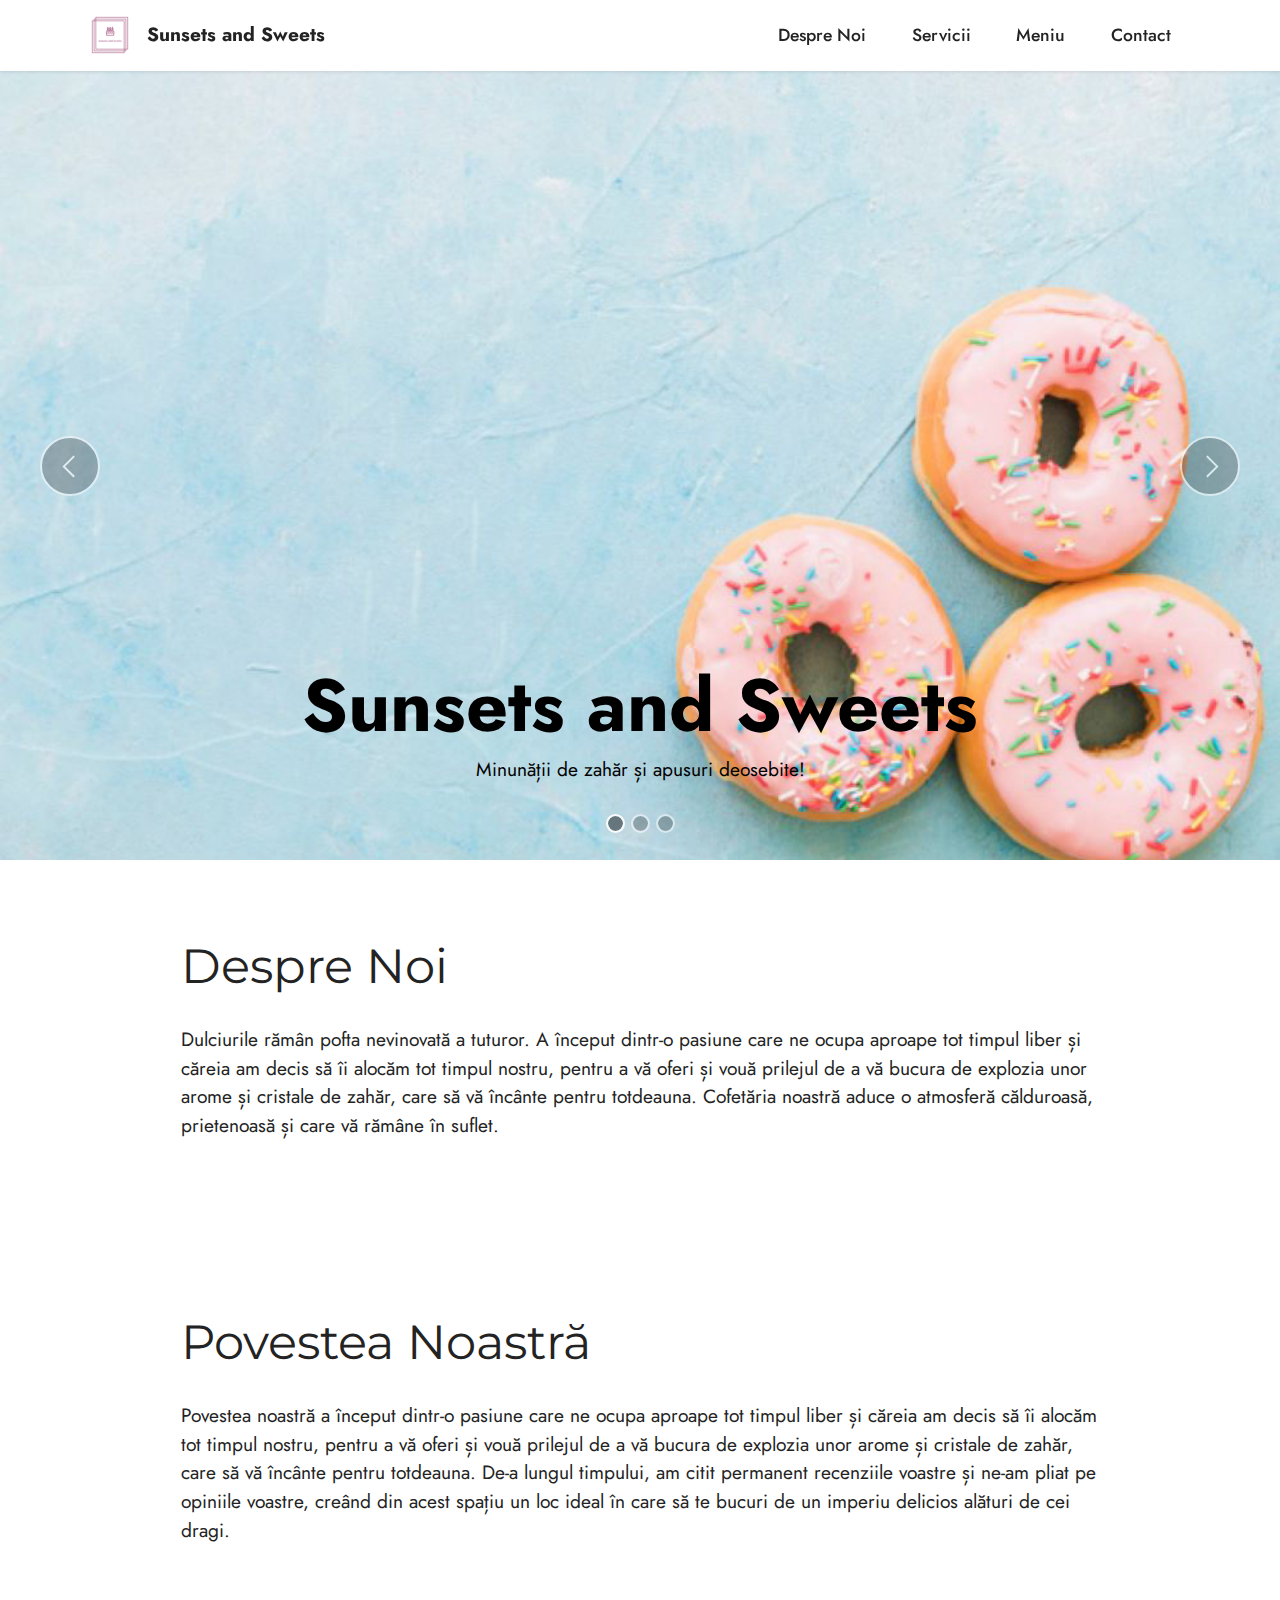
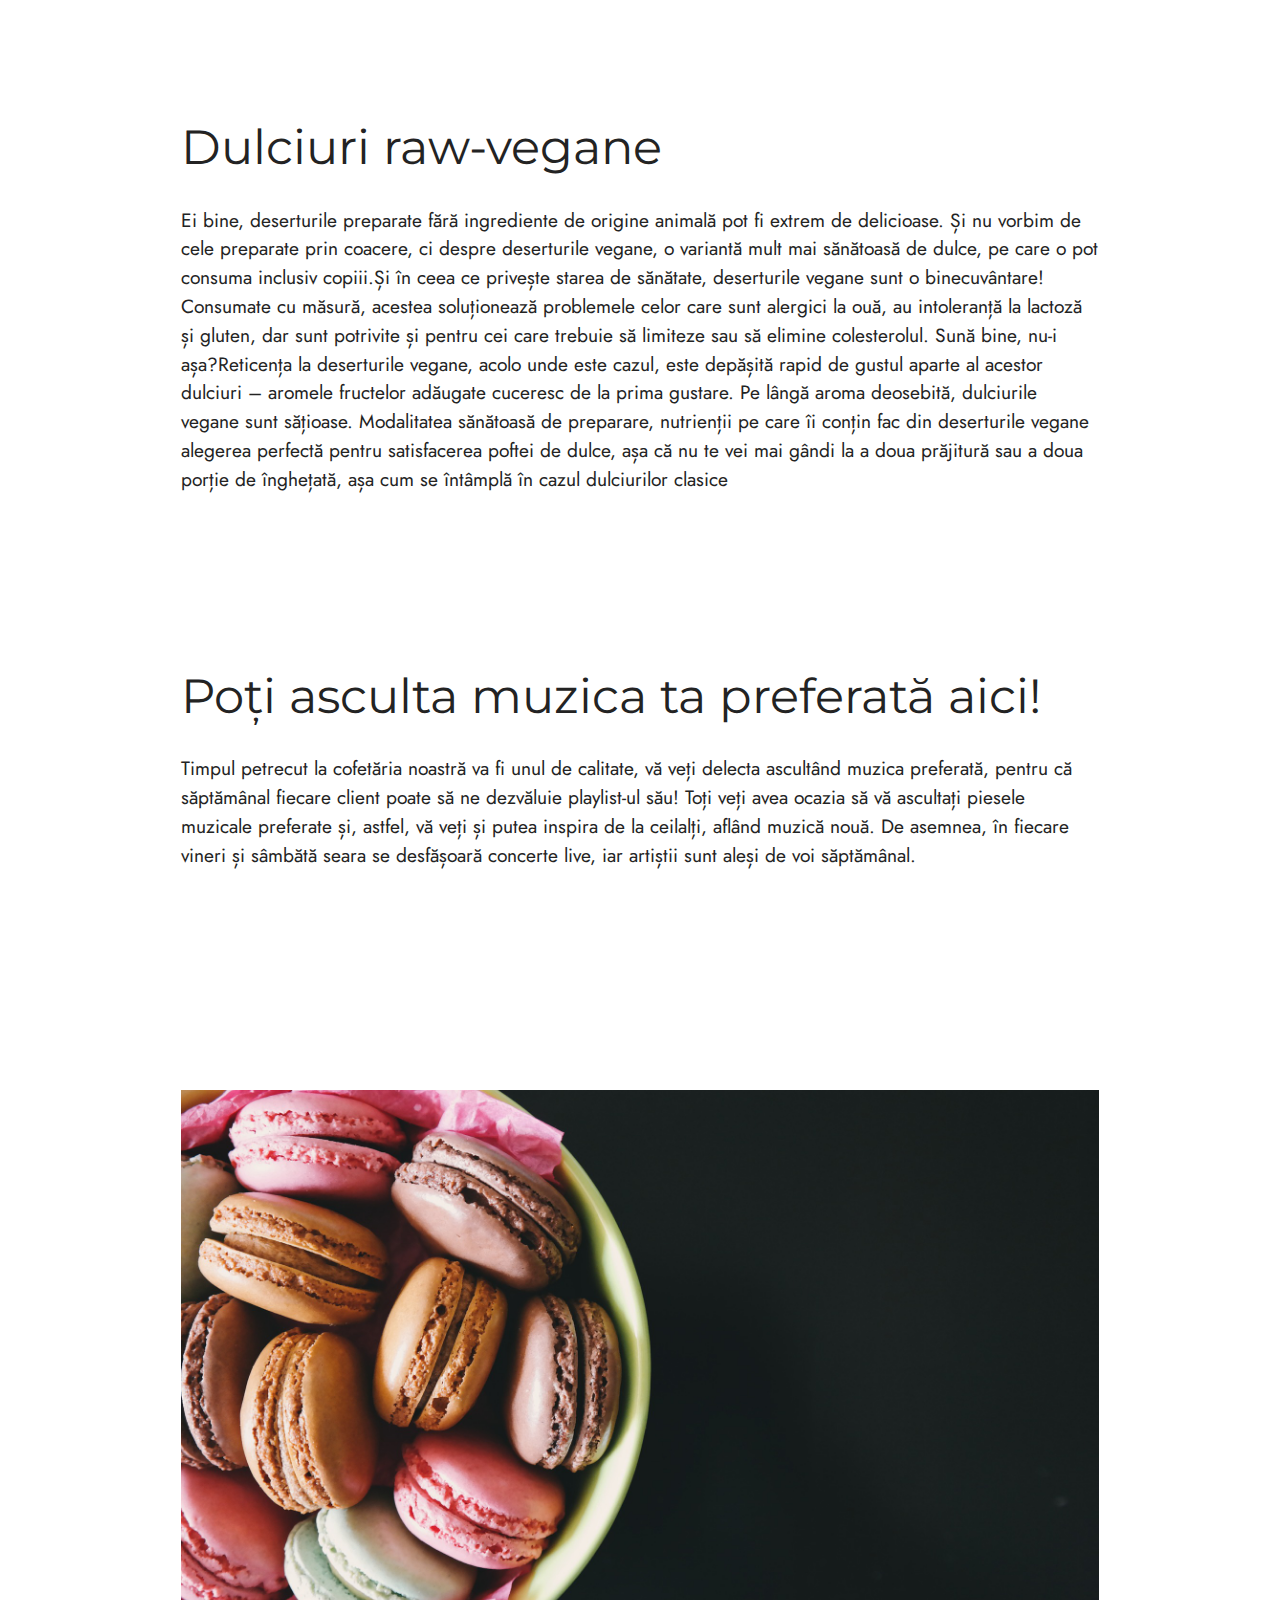
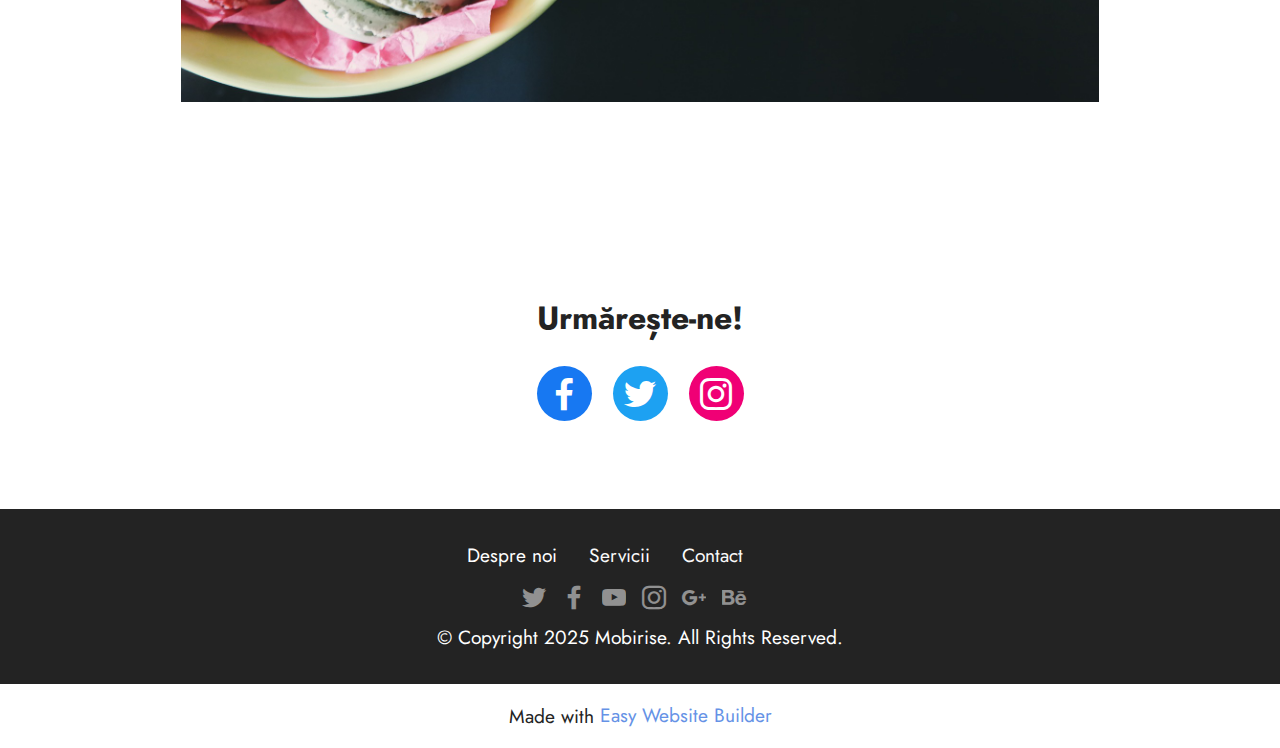
==== commit f4d1b7e2: "Add files via upload" ====
--- a/index.html
+++ b/index.html
@@ -1,5 +1,5 @@
 <!DOCTYPE html>
-<html lang="ro"  >
+<html  >
 <head>
   <!-- Site made with Mobirise Website Builder v5.7.4, https://mobirise.com -->
   <meta charset="UTF-8">
@@ -37,7 +37,7 @@
         <div class="container">
             <div class="navbar-brand">
                 <span class="navbar-logo">
-                    <a href="https://mobiri.se">
+                    <a href="index.html">
                         <img src="assets/images/logo1-96x96.png" alt="logo Sunsets and Sweets" style="height: 3rem;">
                     </a>
                 </span>
@@ -65,11 +65,11 @@
 
 <section data-bs-version="5.1" class="slider1 cid-ts3F5B920B" id="slider1-v">
     
-    <div class="carousel slide" id="tsrfM731fV" data-interval="5000" data-bs-interval="5000">
+    <div class="carousel slide" id="tsEaqDeeP3" data-interval="5000" data-bs-interval="5000">
         <ol class="carousel-indicators">
-            <li data-slide-to="0" data-bs-slide-to="0" class="active" data-target="#tsrfM731fV" data-bs-target="#tsrfM731fV"></li>
-            <li data-slide-to="1" data-bs-slide-to="1" data-target="#tsrfM731fV" data-bs-target="#tsrfM731fV"></li>
-            <li data-slide-to="2" data-bs-slide-to="2" data-target="#tsrfM731fV" data-bs-target="#tsrfM731fV"></li>
+            <li data-slide-to="0" data-bs-slide-to="0" class="active" data-target="#tsEaqDeeP3" data-bs-target="#tsEaqDeeP3"></li>
+            <li data-slide-to="1" data-bs-slide-to="1" data-target="#tsEaqDeeP3" data-bs-target="#tsEaqDeeP3"></li>
+            <li data-slide-to="2" data-bs-slide-to="2" data-target="#tsEaqDeeP3" data-bs-target="#tsEaqDeeP3"></li>
         </ol>
         <div class="carousel-inner">
             <div class="carousel-item slider-image item active">
@@ -104,11 +104,11 @@
                 </div>
             </div>
         </div>
-        <a class="carousel-control carousel-control-prev" role="button" data-slide="prev" data-bs-slide="prev" href="#tsrfM731fV">
+        <a class="carousel-control carousel-control-prev" role="button" data-slide="prev" data-bs-slide="prev" href="#tsEaqDeeP3">
             <span class="mobi-mbri mobi-mbri-arrow-prev" aria-hidden="true"></span>
             <span class="sr-only visually-hidden">Previous</span>
         </a>
-        <a class="carousel-control carousel-control-next" role="button" data-slide="next" data-bs-slide="next" href="#tsrfM731fV">
+        <a class="carousel-control carousel-control-next" role="button" data-slide="next" data-bs-slide="next" href="#tsEaqDeeP3">
             <span class="mobi-mbri mobi-mbri-arrow-next" aria-hidden="true"></span>
             <span class="sr-only visually-hidden">Next</span>
         </a>
@@ -288,7 +288,7 @@
             </div>
         </div>
     </div>
-</section><section class="display-7" style="padding: 0;align-items: center;justify-content: center;flex-wrap: wrap;    align-content: center;display: flex;position: relative;height: 4rem;"><a href="https://mobiri.se/2928227" style="flex: 1 1;height: 4rem;position: absolute;width: 100%;z-index: 1;"><img alt="" style="height: 4rem;" src="[data-uri]"></a><p style="margin: 0;text-align: center;" class="display-7">Made with &#8204;</p><a style="z-index:1" href="https://mobirise.com/offline-website-builder.html">Offline Website Maker</a></section><script src="assets/bootstrap/js/bootstrap.bundle.min.js"></script>  <script src="assets/smoothscroll/smooth-scroll.js"></script>  <script src="assets/ytplayer/index.js"></script>  <script src="assets/dropdown/js/navbar-dropdown.js"></script>  <script src="assets/theme/js/script.js"></script>  
+</section><section class="display-7" style="padding: 0;align-items: center;justify-content: center;flex-wrap: wrap;    align-content: center;display: flex;position: relative;height: 4rem;"><a href="https://mobiri.se/2928227" style="flex: 1 1;height: 4rem;position: absolute;width: 100%;z-index: 1;"><img alt="" style="height: 4rem;" src="[data-uri]"></a><p style="margin: 0;text-align: center;" class="display-7">Made with &#8204;</p><a style="z-index:1" href="https://mobirise.com/builder/easiest-website-builder.html">Easy Website Builder</a></section><script src="assets/bootstrap/js/bootstrap.bundle.min.js"></script>  <script src="assets/smoothscroll/smooth-scroll.js"></script>  <script src="assets/ytplayer/index.js"></script>  <script src="assets/dropdown/js/navbar-dropdown.js"></script>  <script src="assets/theme/js/script.js"></script>  
   
   
 </body>
